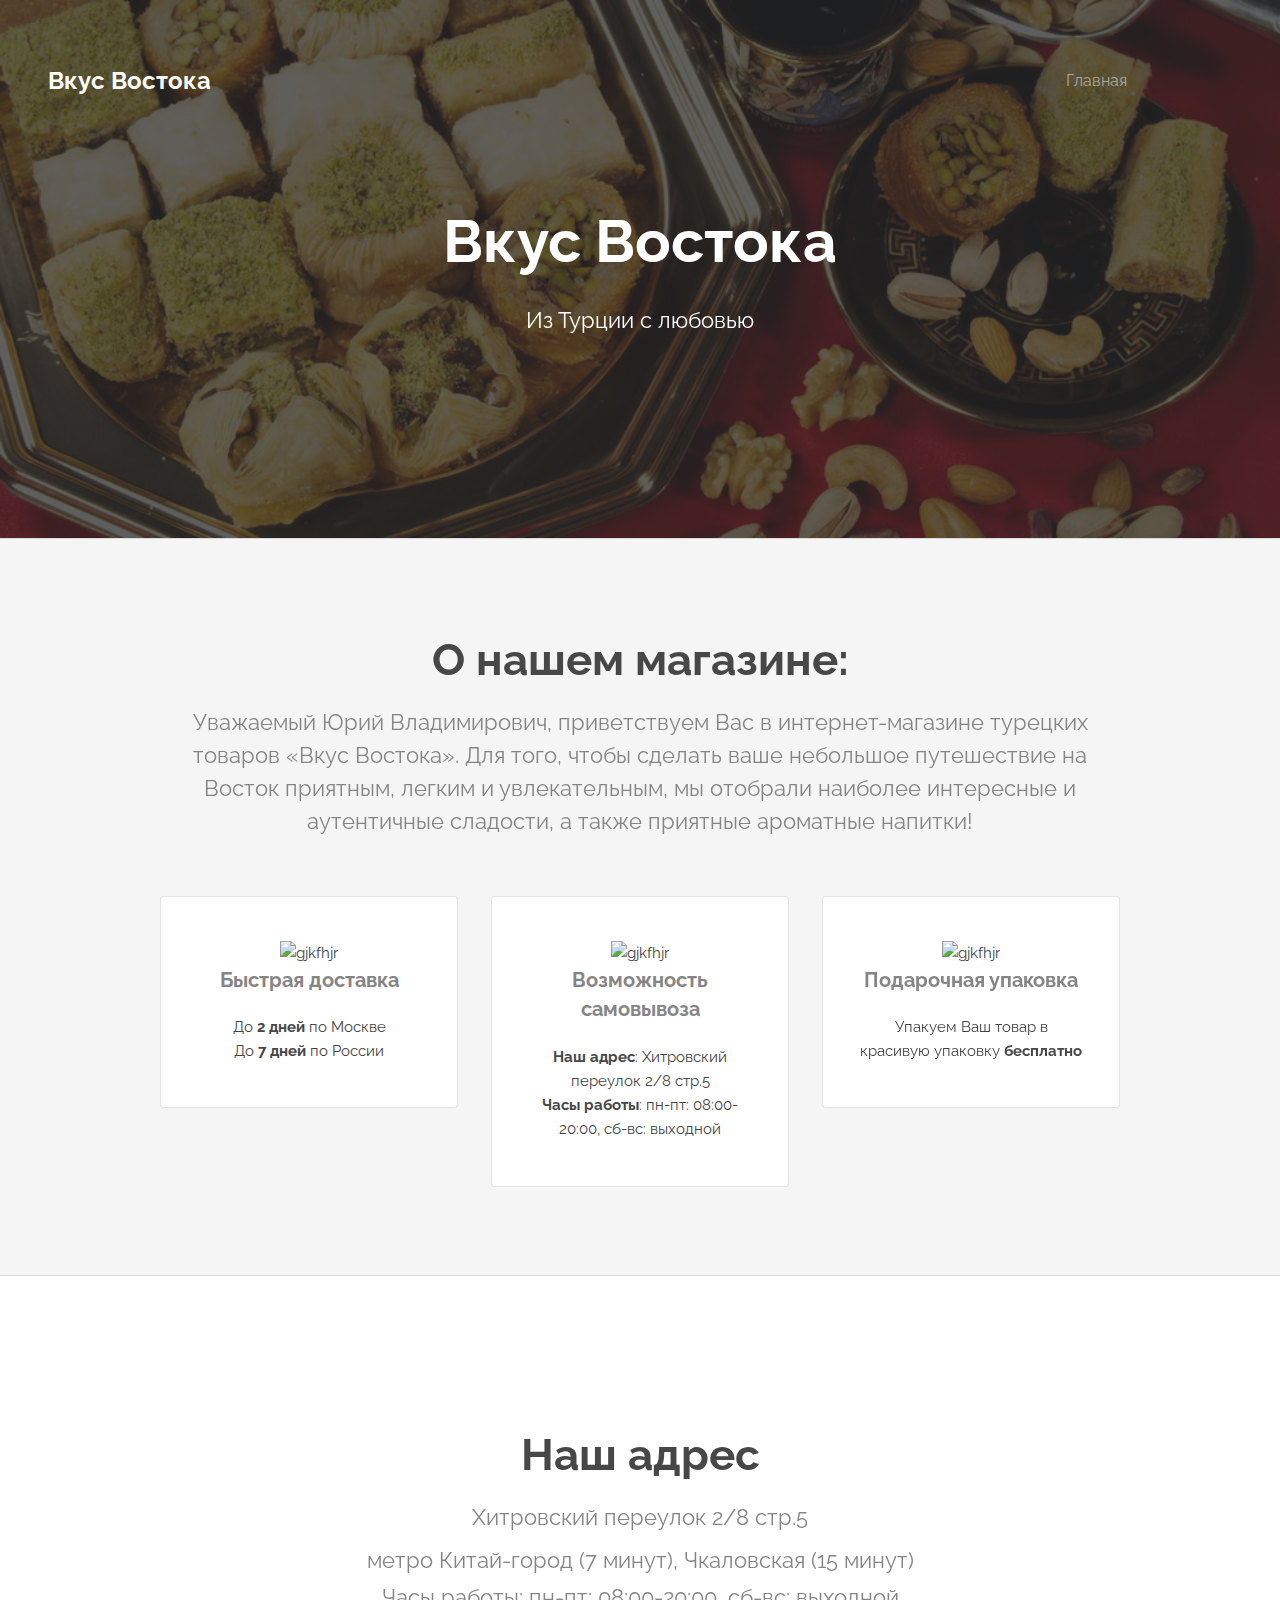
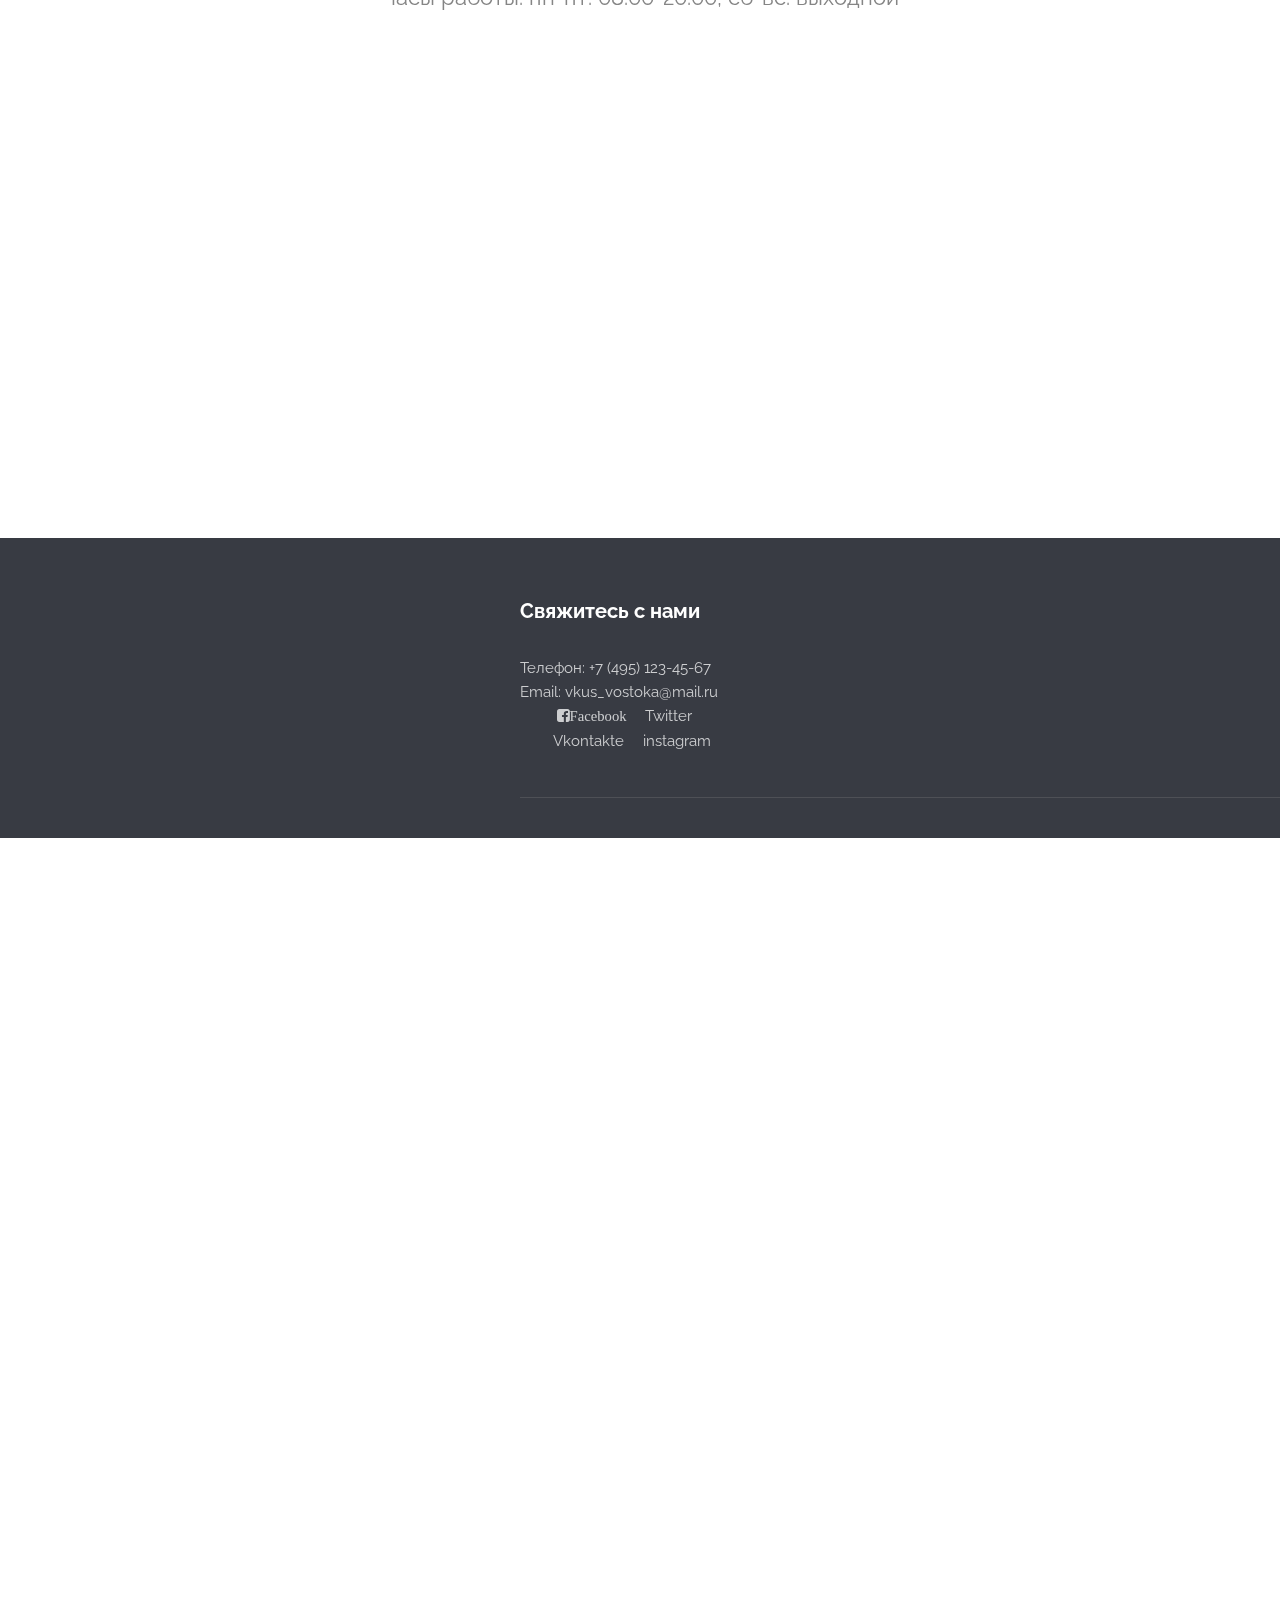
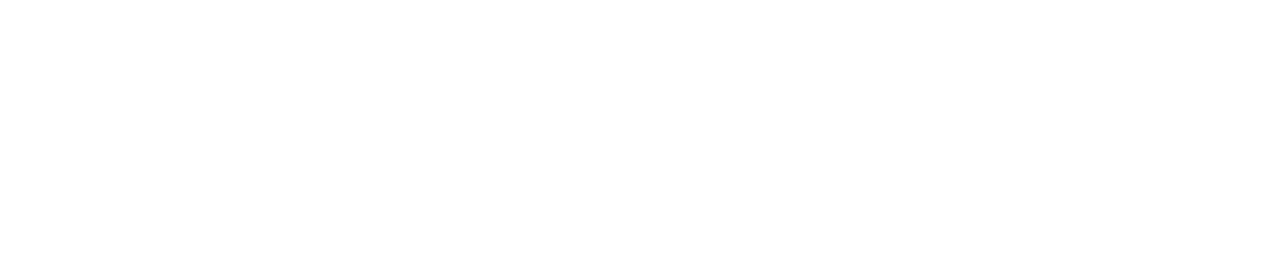
==== index.html @ a2b41cdd "Update index.html" ====
<!DOCTYPE html>
<!--
	Transit by TEMPLATED
	templated.co @templatedco
	Released for free under the Creative Commons Attribution 3.0 license (templated.co/license)
-->
<html lang="ru">
	<head>
		<meta charset="UTF-8">
		<title>Вкус Востока by TEMPLATED</title>
		<meta http-equiv="content-type" content="text/html; charset=utf-8" />
		<meta name="description" content="" />
		<meta name="keywords" content="" />
		<!--[if lte IE 8]><script src="js/html5shiv.js"></script><![endif]-->
		<script src="js/jquery.min.js"></script>
		<script src="js/skel.min.js"></script>
		<script src="js/skel-layers.min.js"></script>
		<script src="js/init.js"></script>
		<noscript>
			<link rel="stylesheet" href="css/skel.css" />
			<link rel="stylesheet" href="css/style.css" />
			<link rel="stylesheet" href="css/style-xlarge.css" />
		</noscript>
	</head>
	<body class="landing">

		<!-- Header -->
			<header id="header">
				<h1><a href="index.html">Вкус Востока</a></h1>
				<nav id="nav">
					<ul>
						<li><a href="index.html">Главная</a></li>
						<li><a id="my-search-12797106"></a></li>
						<li><a id="my-cart-12797106"></a></li>
<div>
<script data-cfasync="false"  src="https://app.ecwid.com/script.js?12797106&data_platform=code&data_date=2017-12-18" charset="utf-8"></script>
<script> xSearch("id=my-search-12797106"); </script>
</div>

<div>
<script data-cfasync="false" src="https://app.ecwid.com/script.js?12797106&data_platform=code&data_date=2017-12-18" charset="utf-8"></script>
<!-- remove layout parameter if you want to position minicart yourself -->
<script> xMinicart("layout=attachToCategories", "id=my-cart-12797106"); </script>
</div>
					</ul>
				</nav>
			</header>

		<!-- Banner -->
			<section id="banner">
				<h2>Вкус Востока</h2>
				<p>Из Турции с любовью</p>

			</section>


		<!-- One -->
			<section id="one" class="wrapper style1 special">
				<div class="container">
					<header class="major">
						<h2>О нашем магазине:</h2>
						<p> Уважаемый Юрий Владимирович, приветствуем Вас в интернет-магазине турецких товаров «Вкус Востока». Для того, чтобы сделать ваше небольшое путешествие на Восток приятным, легким и увлекательным, мы отобрали наиболее интересные и аутентичные сладости, а также приятные ароматные напитки!</p>
					</header>
					<div id="my-categories-12797106"></div>
<div>
<script data-cfasync="false" src="https://app.ecwid.com/script.js?12797106&data_platform=code&data_date=2017-12-18" charset="utf-8"></script>
<script> xCategoriesV2("id=my-categories-12797106"); </script>
</div>
					<div id="my-store-12797106"></div>
<div>
<script data-cfasync="false" type="text/javascript" src="https://app.ecwid.com/script.js?12797106&data_platform=code&data_date=2017-12-18" charset="utf-8"></script><script type="text/javascript"> xProductBrowser("categoriesPerRow=3","views=grid(20,3) list(60) table(60)","categoryView=grid","searchView=list","id=my-store-12797106");</script>
</div>

					<div class="row 150%">
						<div class="4u 12u$(medium)">
							<section class="box">
								<img src="https://vk.com/doc68001596_456050290?hash=07dadf26fb80cdff6b&dl=9abb42e77200e16c4f" alt="gjkfhjr" height="60" width="60">
								<h3>Быстрая доставка</h3>
								<p>До <b>2 дней</b> по Москве</p>
								<p>До <b>7 дней</b> по России</p>
							</section>
						</div>
						<div class="4u 12u$(medium)">
							<section class="box">
								<img src="https://vk.com/doc68001596_456050268?hash=aeab85d95b785fa1be&dl=ebe4260e86ff356a35" alt="gjkfhjr" height="60" width="60">
								<h3>Возможность самовывоза</h3>
								<p><b>Наш адрес</b>: Хитровский переулок 2/8 стр.5</p>
								<p><b>Часы работы</b>: пн-пт: 08:00-20:00, сб-вс: выходной</p>
							</section>
						</div>
						<div class="4u$ 12u$(medium)">
							<section class="box">
							<img src="https://pp.userapi.com/c830708/v830708424/15da0/OUzK2pclZWg.jpg" alt="gjkfhjr" height="60" width="60">
								<h3>Подарочная упаковка</h3>
								<p>Упакуем Ваш товар в красивую упаковку <b>бесплатно</b></p>
							</section>
						</div>
					</div>
				</div>
			</section>
		<!-- Two -->
			<section id="two" class="wrapper style2 special">
			</section>
				<div class="container">
					<header class="major">
						<h2>Наш адрес</h2>
            <p>Хитровский переулок 2/8 стр.5 </p>
						<p>метро Китай-город (7 минут), Чкаловская (15 минут)</p>
           <p>Часы работы: пн-пт: 08:00-20:00, сб-вс: выходной</p>
					
	<iframe src="https://www.google.com/maps/embed?pb=!1m18!1m12!1m3!1d2245.2785865357123!2d37.642492161218655!3d55.75366261832412!2m3!1f0!2f0!3f0!3m2!1i1024!2i768!4f13.1!3m3!1m2!1s0x46b54af46fcfb04b%3A0x64d63dc48e9a683!2z0KXQuNGC0YDQvtCy0YHQutC40Lkg0L_QtdGALiwgMiwg0JzQvtGB0LrQstCwLCAxMDkwMjg!5e0!3m2!1sru!2sru!4v1513864912396" width="600" height="450" frameborder="0" style="border:0" allowfullscreen></iframe>
					
		<!-- Three -->
		<footer>
			<p>           </p>
			<ul class="actions">

			</ul>
		</footer>
	</div>
</section>



		<!-- Footer -->
		<footer id="footer">
			<div class="container">
				<section class="links">
					<div class="row">
						<section class="3u 6u(medium)12u$(small)">
							<h3>Свяжитесь с нами</h3>
							<ul class="unstyled">
							</ul>
								<p> Телефон: +7 (495) 123-45-67</br>
								<p> Email: vkus_vostoka@mail.ru</br>
									<ul class="icons">
																	<li>
									<a href="https://ru-ru.facebook.com/" <i class="fa fa-facebook-square" aria-hidden="true"></i><span class="label">Facebook</span></a>
																	</li>
																	<li>
																		 <a href="https://twitter.com/?lang=ru class="icon="rounded fa-twitter" <span class="label">Twitter</span></a>
																	 </li>
																	 <li>
																		 <a href=" https://vk.com/feed" <i class="icon=" fa fa-vk" aria-hidden="true" ></i><span class="label">Vkontakte</span></a>
								                   </li>
																	 <li>
																	 <a href="https://www.instagram.com/?hl=ru" <i class="icon=" fa fa-instagram" aria-hidden="true"></i><span class="label">instagram</span></a>
                                  </li>
														</ul>
						 </section>
						</div>
			</footer>
	</body>
</html>
---- css/skel.css ----
/* Resets (http://meyerweb.com/eric/tools/css/reset/ | v2.0 | 20110126 | License: none (public domain)) */

	html,body,div,span,applet,object,iframe,h1,h2,h3,h4,h5,h6,p,blockquote,pre,a,abbr,acronym,address,big,cite,code,del,dfn,em,img,ins,kbd,q,s,samp,small,strike,strong,sub,sup,tt,var,b,u,i,center,dl,dt,dd,ol,ul,li,fieldset,form,label,legend,table,caption,tbody,tfoot,thead,tr,th,td,article,aside,canvas,details,embed,figure,figcaption,footer,header,hgroup,menu,nav,output,ruby,section,summary,time,mark,audio,video{margin:0;padding:0;border:0;font-size:100%;font:inherit;vertical-align:baseline;}article,aside,details,figcaption,figure,footer,header,hgroup,menu,nav,section{display:block;}body{line-height:1;}ol,ul{list-style:none;}blockquote,q{quotes:none;}blockquote:before,blockquote:after,q:before,q:after{content:'';content:none;}table{border-collapse:collapse;border-spacing:0;}body{-webkit-text-size-adjust:none}

/* Box Model */

	*, *:before, *:after {
		-moz-box-sizing: border-box;
		-webkit-box-sizing: border-box;
		box-sizing: border-box;
	}

/* Container */

	.container {
		margin-left: auto;
		margin-right: auto;

		/* width: (containers) */
		width: 1200px;
	}

	/* Modifiers */

		/* 125% */
			.container.\31 25\25 {
				width: 100%;

				/* max-width: (containers * 1.25) */
				max-width: 1500px;

				/* min-width: (containers) */
				min-width: 1200px;
			}

		/* 75% */
			.container.\37 5\25 {

				/* width: (containers * 0.75) */
				width: 900px;

			}

		/* 50% */
			.container.\35 0\25 {

				/* width: (containers * 0.50) */
				width: 600px;

			}

		/* 25% */
			.container.\32 5\25 {

				/* width: (containers * 0.25) */
				width: 300px;

			}

/* Grid */

	.row {
		border-bottom: solid 1px transparent;
	}

	.row > * {
		float: left;
	}

	.row:after, .row:before {
		content: '';
		display: block;
		clear: both;
		height: 0;
	}

	.row.uniform > * > :first-child {
		margin-top: 0;
	}

	.row.uniform > * > :last-child {
		margin-bottom: 0;
	}

	/* Gutters */

		/* Normal */

			.row > * {
				/* padding: (gutters.horizontal) 0 0 (gutters.vertical) */
				padding: 0 0 0 2em;
			}

			.row {
				/* margin: -(gutters.horizontal) 0 -1px -(gutters.vertical) */
				margin: 0 0 -1px -2em;
			}

			.row.uniform > * {
				/* padding: (gutters.vertical) 0 0 (gutters.vertical) */
				padding: 2em 0 0 2em;
			}

			.row.uniform {
				/* margin: -(gutters.vertical) 0 -1px -(gutters.vertical) */
				margin: -2em 0 -1px -2em;
			}

		/* 200% */

			.row.\32 00\25 > * {
				/* padding: (gutters.horizontal) 0 0 (gutters.vertical) */
				padding: 0 0 0 4em;
			}

			.row.\32 00\25 {
				/* margin: -(gutters.horizontal) 0 -1px -(gutters.vertical) */
				margin: 0 0 -1px -4em;
			}

			.row.uniform.\32 00\25 > * {
				/* padding: (gutters.vertical) 0 0 (gutters.vertical) */
				padding: 4em 0 0 4em;
			}

			.row.uniform.\32 00\25 {
				/* margin: -(gutters.vertical) 0 -1px -(gutters.vertical) */
				margin: -4em 0 -1px -4em;
			}

		/* 150% */

			.row.\31 50\25 > * {
				/* padding: (gutters.horizontal) 0 0 (gutters.vertical) */
				padding: 0 0 0 1.5em;
			}

			.row.\31 50\25 {
				/* margin: -(gutters.horizontal) 0 -1px -(gutters.vertical) */
				margin: 0 0 -1px -1.5em;
			}

			.row.uniform.\31 50\25 > * {
				/* padding: (gutters.vertical) 0 0 (gutters.vertical) */
				padding: 1.5em 0 0 1.5em;
			}

			.row.uniform.\31 50\25 {
				/* margin: -(gutters.vertical) 0 -1px -(gutters.vertical) */
				margin: -1.5em 0 -1px -1.5em;
			}

		/* 50% */

			.row.\35 0\25 > * {
				/* padding: (gutters.horizontal) 0 0 (gutters.vertical) */
				padding: 0 0 0 1em;
			}

			.row.\35 0\25 {
				/* margin: -(gutters.horizontal) 0 -1px -(gutters.vertical) */
				margin: 0 0 -1px -1em;
			}

			.row.uniform.\35 0\25 > * {
				/* padding: (gutters.vertical) 0 0 (gutters.vertical) */
				padding: 1em 0 0 1em;
			}

			.row.uniform.\35 0\25 {
				/* margin: -(gutters.vertical) 0 -1px -(gutters.vertical) */
				margin: -1em 0 -1px -1em;
			}

		/* 25% */

			.row.\32 5\25 > * {
				/* padding: (gutters.horizontal) 0 0 (gutters.vertical) */
				padding: 0 0 0 0.5em;
			}

			.row.\32 5\25 {
				/* margin: -(gutters.horizontal) 0 -1px -(gutters.vertical) */
				margin: 0 0 -1px -0.5em;
			}

			.row.uniform.\32 5\25 > * {
				/* padding: (gutters.vertical) 0 0 (gutters.vertical) */
				padding: 0.5em 0 0 0.5em;
			}

			.row.uniform.\32 5\25 {
				/* margin: -(gutters.vertical) 0 -1px -(gutters.vertical) */
				margin: -0.5em 0 -1px -0.5em;
			}

		/* 0% */

			.row.\30 \25 > * {
				padding: 0;
			}

			.row.\30 \25 {
				margin: 0 0 -1px 0;
			}

	/* Cells */

		.\31 2u, .\31 2u\24 { width: 100%; clear: none; margin-left: 0; }
		.\31 1u, .\31 1u\24 { width: 91.6666666667%; clear: none; margin-left: 0; }
		.\31 0u, .\31 0u\24 { width: 83.3333333333%; clear: none; margin-left: 0; }
		.\39 u, .\39 u\24 { width: 75%; clear: none; margin-left: 0; }
		.\38 u, .\38 u\24 { width: 66.6666666667%; clear: none; margin-left: 0; }
		.\37 u, .\37 u\24 { width: 58.3333333333%; clear: none; margin-left: 0; }
		.\36 u, .\36 u\24 { width: 50%; clear: none; margin-left: 0; }
		.\35 u, .\35 u\24 { width: 41.6666666667%; clear: none; margin-left: 0; }
		.\34 u, .\34 u\24 { width: 33.3333333333%; clear: none; margin-left: 0; }
		.\33 u, .\33 u\24 { width: 25%; clear: none; margin-left: 0; }
		.\32 u, .\32 u\24 { width: 16.6666666667%; clear: none; margin-left: 0; }
		.\31 u, .\31 u\24 { width: 8.3333333333%; clear: none; margin-left: 0; }

		.\31 2u\24 + *,
		.\31 1u\24 + *,
		.\31 0u\24 + *,
		.\39 u\24 + *,
		.\38 u\24 + *,
		.\37 u\24 + *,
		.\36 u\24 + *,
		.\35 u\24 + *,
		.\34 u\24 + *,
		.\33 u\24 + *,
		.\32 u\24 + *,
		.\31 u\24 + * {
			clear: left;
		}

		.\-11u { margin-left: 91.6666666667% }
		.\-10u { margin-left: 83.3333333333% }
		.\-9u { margin-left: 75% }
		.\-8u { margin-left: 66.6666666667% }
		.\-7u { margin-left: 58.3333333333% }
		.\-6u { margin-left: 50% }
		.\-5u { margin-left: 41.6666666667% }
		.\-4u { margin-left: 33.3333333333% }
		.\-3u { margin-left: 25% }
		.\-2u { margin-left: 16.6666666667% }
		.\-1u { margin-left: 8.3333333333% }
---- css/style.css ----
@charset "UTF-8";
@import url(font-awesome.min.css);
@import url(http://fonts.googleapis.com/css?family=Raleway:700,400);

/*
	Transit by TEMPLATED
	templated.co @templatedco
	Released for free under the Creative Commons Attribution 3.0 license (templated.co/license)
*/

/* Basic */

	body {
		background: #fff;
	}

		body.is-loading *, body.is-loading *:before, body.is-loading *:after {
			-moz-animation: none !important;
			-webkit-animation: none !important;
			-o-animation: none !important;
			-ms-animation: none !important;
			animation: none !important;
			-moz-transition: none !important;
			-webkit-transition: none !important;
			-o-transition: none !important;
			-ms-transition: none !important;
			transition: none !important;
		}

	body, input, select, textarea {
		color: #444;
		font-family: "Raleway", Helvetica, sans-serif;
		font-size: 13pt;
		font-weight: 400;
		line-height: 1.65em;
	}

	a {
		color: #383b43;
		text-decoration: none;
	}

		a:active, a:hover {
			text-decoration: underline;
		}

	strong, b {
		color: #474747;
		font-weight: 700;
	}

	em, i {
		font-style: italic;
	}

	p {
		margin: 0 0 0,9em 0;
	}

	h1, h2, h3, h4, h5, h6 {
		color: #474747;
		font-weight: 700;
		line-height: 1em;
		margin: 0 0 1em 0;
	}

		h1 a, h2 a, h3 a, h4 a, h5 a, h6 a {
			color: inherit;
			text-decoration: none;
		}

	h2 {
		font-size: 1.75em;
		line-height: 1.5em;
	}

	h3 {
		font-size: 1.35em;
		line-height: 1.5em;
	}

	h4 {
		font-size: 1.1em;
		line-height: 1.5em;
	}

	h5 {
		font-size: 0.9em;
		line-height: 1.5em;
	}

	h6 {
		font-size: 0.7em;
		line-height: 1.5em;
	}

	sub {
		font-size: 0.8em;
		position: relative;
		top: 0.5em;
	}

	sup {
		font-size: 0.8em;
		position: relative;
		top: -0.5em;
	}

	hr {
		border: 0;
		border-bottom: solid 1px rgba(144, 144, 144, 0.25);
		margin: 2em 0;
	}

		hr.major {
			margin: 3em 0;
		}

	blockquote {
		border-left: solid 4px rgba(144, 144, 144, 0.25);
		font-style: italic;
		margin: 0 0 2em 0;
		padding: 0.5em 0 0.5em 2em;
	}

	code {
		background: rgba(144, 144, 144, 0.075);
		border-radius: 4px;
		border: solid 1px rgba(144, 144, 144, 0.25);
		font-family: "Courier New", monospace;
		font-size: 0.9em;
		margin: 0 0.25em;
		padding: 0.25em 0.65em;
	}

	pre {
		-webkit-overflow-scrolling: touch;
		font-family: "Courier New", monospace;
		font-size: 0.9em;
		margin: 0 0 2em 0;
	}

		pre code {
			display: block;
			line-height: 1.75em;
			padding: 1em 1.5em;
			overflow-x: auto;
		}

	.align-left {
		text-align: left;
	}

	.align-center {
		text-align: center;
	}

	.align-right {
		text-align: right;
	}

/* Section/Article */

	section.special, article.special {
		text-align: center;
	}

	header p {
		color: #858585;
		position: relative;
		margin: 0 0 0.6em 0;
	}

	header h2 + p {
		font-size: 1.25em;
		margin-top: -1em;
		line-height: 1.5em;
	}

	header h3 + p {
		font-size: 1.1em;
		margin-top: -0.8em;
		line-height: 1.5em;
	}

	header h4 + p,
	header h5 + p,
	header h6 + p {
		font-size: 0.9em;
		margin-top: -0.6em;
		line-height: 1.5em;
	}

	header.major {
		text-align: center;
		margin-bottom: 4em;
	}

		header.major h2 {
			font-size: 3em;
			margin-bottom: 0.8em;
		}

		header.major p {
			font-size: 1.5em;
		}

/* Form */

	form {
		margin: 0 0 2em 0;
	}

	label {
		color: #474747;
		display: block;
		font-size: 0.9em;
		font-weight: 700;
		margin: 0 0 1em 0;
	}

	input[type="text"],
	input[type="password"],
	input[type="email"],
	select,
	textarea {
		-moz-appearance: none;
		-webkit-appearance: none;
		-o-appearance: none;
		-ms-appearance: none;
		appearance: none;
		background: rgba(144, 144, 144, 0.075);
		border-radius: 4px;
		border: none;
		color: inherit;
		display: block;
		outline: 0;
		padding: 0 1em;
		text-decoration: none;
		width: 100%;
	}

		input[type="text"]:invalid,
		input[type="password"]:invalid,
		input[type="email"]:invalid,
		select:invalid,
		textarea:invalid {
			box-shadow: none;
		}

		input[type="text"]:focus,
		input[type="password"]:focus,
		input[type="email"]:focus,
		select:focus,
		textarea:focus {
			border-color: #383b43;
			box-shadow: 0 0 0 1px #383b43;
		}

	.select-wrapper {
		text-decoration: none;
		display: block;
		position: relative;
	}

		.select-wrapper:before {
			content: "";
			-moz-osx-font-smoothing: grayscale;
			-webkit-font-smoothing: antialiased;
			font-family: FontAwesome;
			font-style: normal;
			font-weight: normal;
			text-transform: none !important;
		}

		.select-wrapper:before {
			color: rgba(144, 144, 144, 0.25);
			display: block;
			height: 2.75em;
			line-height: 2.75em;
			pointer-events: none;
			position: absolute;
			right: 0;
			text-align: center;
			top: 0;
			width: 2.75em;
		}

		.select-wrapper select::-ms-expand {
			display: none;
		}

	input[type="text"],
	input[type="password"],
	input[type="email"],
	select {
		height: 2.75em;
	}

	textarea {
		padding: 0.75em 1em;
	}

	input[type="checkbox"],
	input[type="radio"] {
		-moz-appearance: none;
		-webkit-appearance: none;
		-o-appearance: none;
		-ms-appearance: none;
		appearance: none;
		display: block;
		float: left;
		margin-right: -2em;
		opacity: 0;
		width: 1em;
		z-index: -1;
	}

		input[type="checkbox"] + label,
		input[type="radio"] + label {
			text-decoration: none;
			color: #444;
			cursor: pointer;
			display: inline-block;
			font-size: 1em;
			font-weight: 400;
			padding-left: 2.4em;
			padding-right: 0.75em;
			position: relative;
		}

			input[type="checkbox"] + label:before,
			input[type="radio"] + label:before {
				-moz-osx-font-smoothing: grayscale;
				-webkit-font-smoothing: antialiased;
				font-family: FontAwesome;
				font-style: normal;
				font-weight: normal;
				text-transform: none !important;
			}

			input[type="checkbox"] + label:before,
			input[type="radio"] + label:before {
				background: rgba(144, 144, 144, 0.075);
				border-radius: 4px;
				border: solid 1px rgba(144, 144, 144, 0.25);
				content: '';
				display: inline-block;
				height: 1.65em;
				left: 0;
				line-height: 1.58125em;
				position: absolute;
				text-align: center;
				top: 0;
				width: 1.65em;
			}

		input[type="checkbox"]:checked + label:before,
		input[type="radio"]:checked + label:before {
			background: #3cadd4;
			border-color: #3cadd4;
			color: #ffffff;
			content: '\f00c';
		}

		input[type="checkbox"]:focus + label:before,
		input[type="radio"]:focus + label:before {
			border-color: #383b43;
			box-shadow: 0 0 0 1px #383b43;
		}

	input[type="checkbox"] + label:before {
		border-radius: 4px;
	}

	input[type="radio"] + label:before {
		border-radius: 100%;
	}

	::-webkit-input-placeholder {
		color: #858585 !important;
		opacity: 1.0;
	}

	:-moz-placeholder {
		color: #858585 !important;
		opacity: 1.0;
	}

	::-moz-placeholder {
		color: #858585 !important;
		opacity: 1.0;
	}

	:-ms-input-placeholder {
		color: #858585 !important;
		opacity: 1.0;
	}

	.formerize-placeholder {
		color: #858585 !important;
		opacity: 1.0;
	}

/* Box */

	.box {
		border-radius: 4px;
		border: solid 1px rgba(144, 144, 144, 0.25);
		margin-bottom: 2em;
		padding: 1.5em;
	}

		.box > :last-child,
		.box > :last-child > :last-child,
		.box > :last-child > :last-child > :last-child {
			margin-bottom: 0;
		}

		.box.alt {
			border: 0;
			border-radius: 0;
			padding: 0;
		}

/* Icon */

	.icon {
		text-decoration: none;
		border-bottom: none;
		position: relative;
	}

		.icon:before {
			-moz-osx-font-smoothing: grayscale;
			-webkit-font-smoothing: antialiased;
			font-family: FontAwesome;
			font-style: normal;
			font-weight: normal;
			text-transform: none !important;
		}

		.icon:active, .icon:hover {
			text-decoration: none;
		}

		.icon > .label {
			display: none;
		}

			.icon.rounded.big
			.center{                   /*Звёздочка*/
    margin: 0 0 10px 330px;  /*Внешние отступы*/
}
.left{                      /*Чёртик слева*/
    float: left;             /*Обтекание справа*/
    margin: 10px 10px 10px 10px;
}
.right{                      /*Чёртик справа*/
    float: right;             /*Обтекание слева*/
    margin: 10px 10px 10px 10px;
}

/* Image */

	.image {
		border-radius: 4px;
		border: 0;
		display: inline-block;
		position: relative;
	}

		.image img {
			border-radius: 4px;
			display: block;
		}

		.image.left {
			float: left;
			padding: 0 1.5em 1em 0;
			top: 0.25em;
		}

		.image.right {
			float: right;
			padding: 0 0 1em 1.5em;
			top: 0.25em;
		}

		.image.left, .image.right {
			max-width: 40%;
		}

			.image.left img, .image.right img {
				width: 100%;
			}

		.image.fit {
			display: block;
			margin: 0 0 2em 0;
			width: 100%;
		}

			.image.fit img {
				width: 100%;
			}

/* List */

	ol {
		list-style: decimal;
		margin: 0 0 2em 0;
		padding-left: 1.25em;
	}

		ol li {
			padding-left: 0.25em;
		}

	ul {
		list-style: disc;
		margin: 0 0 2em 0;
		padding-left: 1em;
	}

		ul li {
			padding-left: 0.5em;
		}

		ul.alt {
			list-style: none;
			padding-left: 0;
		}

			ul.alt li {
				border-top: solid 1px rgba(144, 144, 144, 0.25);
				padding: 0.5em 0;
			}

				ul.alt li:first-child {
					border-top: 0;
					padding-top: 0;
				}

		ul.unstyled {
			list-style: none;
			padding-left: 0;
		}

			ul.unstyled li {
				padding: 0.4em 0;
			}

		ul.icons {
			cursor: default;
			list-style: none;
			padding-left: 0;
		}

			ul.icons li {
				display: inline-block;
				padding: 0 1em 0 0;
			}

				ul.icons li:last-child {
					padding-right: 0;
				}

				ul.icons li .icon:before {
					font-size: 2em;
				}

		ul.actions {
			cursor: default;
			list-style: none;
			padding-left: 0;
		}

			ul.actions li {
				display: inline-block;
				padding: 0 1em 0 0;
				vertical-align: middle;
			}

				ul.actions li:last-child {
					padding-right: 0;
				}

			ul.actions.small li {
				padding: 0 0.5em 0 0;
			}

			ul.actions.vertical li {
				display: block;
				padding: 1em 0 0 0;
			}

				ul.actions.vertical li:first-child {
					padding-top: 0;
				}

				ul.actions.vertical li > * {
					margin-bottom: 0;
				}

			ul.actions.vertical.small li {
				padding: 0.5em 0 0 0;
			}

				ul.actions.vertical.small li:first-child {
					padding-top: 0;
				}

			ul.actions.fit {
				display: table;
				margin-left: -1em;
				padding: 0;
				table-layout: fixed;
				width: calc(100% + 1em);
			}

				ul.actions.fit li {
					display: table-cell;
					padding: 0 0 0 1em;
				}

					ul.actions.fit li > * {
						margin-bottom: 0;
					}

				ul.actions.fit.small {
					margin-left: -0.5em;
					width: calc(100% + 0.5em);
				}

					ul.actions.fit.small li {
						padding: 0 0 0 0.5em;
					}

	dl {
		margin: 0 0 2em 0;
	}

/* Table */

	.table-wrapper {
		-webkit-overflow-scrolling: touch;
		overflow-x: auto;
	}

	table {
		margin: 0 0 2em 0;
		width: 100%;
	}

		table tbody tr {
			border: solid 1px rgba(144, 144, 144, 0.25);
			border-left: 0;
			border-right: 0;
		}

			table tbody tr:nth-child(2n + 1) {
				background-color: rgba(144, 144, 144, 0.075);
			}

		table td {
			padding: 0.75em 0.75em;
		}

		table th {
			color: #474747;
			font-size: 0.9em;
			font-weight: 700;
			padding: 0 0.75em 0.75em 0.75em;
			text-align: left;
		}

		table thead {
			border-bottom: solid 2px rgba(144, 144, 144, 0.25);
		}

		table tfoot {
			border-top: solid 2px rgba(144, 144, 144, 0.25);
		}

		table.alt {
			border-collapse: separate;
		}

			table.alt tbody tr td {
				border: solid 1px rgba(144, 144, 144, 0.25);
				border-left-width: 0;
				border-top-width: 0;
			}

				table.alt tbody tr td:first-child {
					border-left-width: 1px;
				}

			table.alt tbody tr:first-child td {
				border-top-width: 1px;
			}

			table.alt thead {
				border-bottom: 0;
			}

			table.alt tfoot {
				border-top: 0;
			}

/* Button */

	input[type="submit"],
	input[type="reset"],
	input[type="button"],
	.button {
		-moz-appearance: none;
		-webkit-appearance: none;
		-o-appearance: none;
		-ms-appearance: none;
		appearance: none;
		-moz-transition: background-color 0.2s ease-in-out, color 0.2s ease-in-out;
		-webkit-transition: background-color 0.2s ease-in-out, color 0.2s ease-in-out;
		-o-transition: background-color 0.2s ease-in-out, color 0.2s ease-in-out;
		-ms-transition: background-color 0.2s ease-in-out, color 0.2s ease-in-out;
		transition: background-color 0.2s ease-in-out, color 0.2s ease-in-out;
		background-color: #3cadd4;
		border-radius: 30px;
		border: 0;
		color: #ffffff !important;
		cursor: pointer;
		display: inline-block;
		font-weight: 400;
		height: 2.85em;
		line-height: 2.95em;
		padding: 0 2em;
		text-align: center;
		text-decoration: none;
		white-space: nowrap;
	}

		input[type="submit"]:hover,
		input[type="reset"]:hover,
		input[type="button"]:hover,
		.button:hover {
			background-color: #51b6d9;
			text-decoration: none;
		}

		input[type="submit"]:active,
		input[type="reset"]:active,
		input[type="button"]:active,
		.button:active {
			background-color: #2da2ca;
			text-decoration: none;
		}

		input[type="submit"].icon,
		input[type="reset"].icon,
		input[type="button"].icon,
		.button.icon {
			padding-left: 1.35em;
		}

			input[type="submit"].icon:before,
			input[type="reset"].icon:before,
			input[type="button"].icon:before,
			.button.icon:before {
				margin-right: 0.5em;
			}

		input[type="submit"].fit,
		input[type="reset"].fit,
		input[type="button"].fit,
		.button.fit {
			display: block;
			margin: 0 0 1em 0;
			width: 100%;
		}

		input[type="submit"].small,
		input[type="reset"].small,
		input[type="button"].small,
		.button.small {
			font-size: 0.8em;
		}

		input[type="submit"].big,
		input[type="reset"].big,
		input[type="button"].big,
		.button.big {
			font-size: 1.35em;
		}

		input[type="submit"].alt,
		input[type="reset"].alt,
		input[type="button"].alt,
		.button.alt {
			background-color: transparent;
			box-shadow: inset 0 0 0 2px rgba(144, 144, 144, 0.25);
			color: #474747 !important;
		}

			input[type="submit"].alt:hover,
			input[type="reset"].alt:hover,
			input[type="button"].alt:hover,
			.button.alt:hover {
				background-color: rgba(144, 144, 144, 0.075);
			}

			input[type="submit"].alt:active,
			input[type="reset"].alt:active,
			input[type="button"].alt:active,
			.button.alt:active {
				background-color: rgba(144, 144, 144, 0.2);
			}

			input[type="submit"].alt.icon:before,
			input[type="reset"].alt.icon:before,
			input[type="button"].alt.icon:before,
			.button.alt.icon:before {
				color: #858585;
			}

		input[type="submit"].special,
		input[type="reset"].special,
		input[type="button"].special,
		.button.special {
			background-color: #383b43;
			color: #ffffff !important;
		}

			input[type="submit"].special:hover,
			input[type="reset"].special:hover,
			input[type="button"].special:hover,
			.button.special:hover {
				background-color: #444751;
			}

			input[type="submit"].special:active,
			input[type="reset"].special:active,
			input[type="button"].special:active,
			.button.special:active {
				background-color: #2c2f35;
			}

		input[type="submit"].disabled, input[type="submit"]:disabled,
		input[type="reset"].disabled,
		input[type="reset"]:disabled,
		input[type="button"].disabled,
		input[type="button"]:disabled,
		.button.disabled,
		.button:disabled {
			background-color: #444 !important;
			box-shadow: inset 0 -0.15em 0 0 rgba(0, 0, 0, 0.15);
			color: #fff !important;
			cursor: default;
			opacity: 0.25;
		}

/* Header */

	body.landing #header {
		background-color: transparent;
		left: 0;
		position: absolute;
		top: 0;
	}

		body.landing #header nav a {
			color: rgba(255, 255, 255, 0.5);
		}

	#header {
		background-color: #383b43;
		color: #ffffff;
		cursor: default;
		font-size: 1.1em;
		height: 6em;
		line-height: 10em;
		width: 100%;
		z-index: 10000;
	}

		#header h1 {
			color: #ffffff;
			height: inherit;
			left: 3em;
			line-height: inherit;
			margin: 0;
			padding: 0;
			position: absolute;
		}

			#header h1 a {
				font-size: 1.5em;
			}

		#header nav {
			height: inherit;
			line-height: inherit;
			position: absolute;
			right: 3em;
			vertical-align: middle;
		}

			#header nav > ul {
				list-style: none;
				margin: 0;
				padding-left: 0;
			}

				#header nav > ul > li {
					border-radius: 4px;
					display: inline-block;
					margin-left: 3em;
					padding-left: 0;
				}

					#header nav > ul > li a {
						-moz-transition: color 0.2s ease-in-out;
						-webkit-transition: color 0.2s ease-in-out;
						-o-transition: color 0.2s ease-in-out;
						-ms-transition: color 0.2s ease-in-out;
						transition: color 0.2s ease-in-out;
						color: #cdced0;
						display: inline-block;
						text-decoration: none;
					}

						#header nav > ul > li a:active, #header nav > ul > li a:hover {
							color: #ffffff;
						}

					#header nav > ul > li:first-child {
						margin-left: 0;
					}

					#header nav > ul > li .button {
						background-color: #fff;
						color: #444 !important;
						height: 2.25em;
						line-height: 2.25em;
						margin-bottom: 0;
						padding: 0 1em;
						position: relative;
						top: -0.075em;
						vertical-align: middle;
					}

		#header .container {
			position: relative;
		}

			#header .container h1 {
				left: 0;
			}

			#header .container nav {
				right: 0;
			}

/* Banner */

	#banner {
		background-image: url(../images/dark_tint.png), url(../images/bg.jpg);
		background-position: center center;
		background-size: cover;
		color: #ffffff;
		padding: 14em 0em 14em;
		text-align: center;
	}

		#banner :last-child {
			margin-bottom: 0;
		}

		#banner h2 {
			color: #ffffff;
			font-size: 4em;
			line-height: 1.25em;
			margin: 0 0 0.5em 0;
			padding: 0;
		}

		#banner p {
			font-size: 1.5em;
			margin-bottom: 1.75em;
		}

/* Wrapper */

	.wrapper {
		padding: 6em 0em 4em;
		/* Style 1 Wrapper */
		/* Style 2 Wrapper */
		/* Style 3 Wrapper */
	}

		.wrapper.style1 {
			background-color: #F5F5F5;
			border-bottom: 1px solid rgba(144, 144, 144, 0.25);
			border-top: 1px solid rgba(144, 144, 144, 0.25);
		}

			.wrapper.style1 .box {
				background-color: #fff;
				padding: 3em 2.5em;
			}

				.wrapper.style1 .box h2, .wrapper.style1 .box h3, .wrapper.style1 .box h4, .wrapper.style1 .box h5, .wrapper.style1 .box h6 {
					color: #858585;
				}

		.wrapper.style2 .profiles {
			border-bottom: 1px solid rgba(144, 144, 144, 0.25);
			border-top: 1px solid rgba(144, 144, 144, 0.25);
			margin-bottom: 4em;
			padding-top: 4em;
		}

		.wrapper.style2 .profile {
			margin-bottom: 2em;
			text-align: left;
			padding: 0px 0 0 11em;
		  width: 50%;
		}

			.wrapper.style2 .profile img {
				border-radius: 50%;
				float: left;
				margin-bottom: 5em;
				margin-right: 2em;
			}

			.wrapper.style2 .profile h4 {
				margin-bottom: 0;
				margin-top: 7em;
			}

		.wrapper.style2 footer {
			margin-left: auto;
			margin-right: auto;
			width: 100%;
		}

			.wrapper.style2 footer p {
				margin-bottom: 3em;
			}

		.wrapper.style3
		#banner
		background-image: url(../images/pic02.jpg);
		background-position: center center;
		background-size: cover;
		color: #ffffff;
		padding: 14em 0em 14em;
		text-align: center;

		}

			.wrapper.style3 h2, .wrapper.style3 h3, .wrapper.style3 p {
				color: #ffffff;
			}

			.wrapper.style3 input[type="text"],
			.wrapper.style3 input[type="password"],
			.wrapper.style3 input[type="email"],
			.wrapper.style3 select,
			.wrapper.style3 textarea {
				background-color: #fff;
				color: #444;
			}

/* Footer */

	#footer {
		background: #383b43;
		padding: 4em 1em 6em;
		width: 2000px;
	 height: 300px;
	 margin-bottom: 70em
	}

		#footer h2, #footer h3, #footer h4 {
			color: #ffffff;
		}

		#footer p, #footer a, #footer li {
			color: #cdced0;
		}

		#footer .links {
			border-bottom: 1px solid rgba(144, 144, 144, 0.25);
			margin-bottom: 4em;
			padding-bottom: 1em;
		}

		#footer .copyright {
			margin-top: 0.65em;
			padding: 0;
		}

			#footer .copyright li {
				color: #858585;
				display: inline-block;
				list-style: none;
				margin-left: 0.5em;
				padding-left: 0.5em;
			}

				#footer .copyright li:first-child {
					margin-left: 0;
					padding-left: 0;
				}

			#footer .copyright a {
				color: #858585;
			}

		#footer .icons {
			text-align: center;
		}

		#footer a.icon {
			color: #ffffff;
			font-size: 0.65em;
			height: 4em;
			line-height: 4em;
			width: 4em;
			cursor: pointer;
		}

/* Grid Demo */

	.grid-demo {
		display: block;
		margin: 0 0 2em 0;
	}

		.grid-demo span {
			background: #8d93a0;
			border-radius: 4px;
			color: rgba(0, 0, 0, 0.25);
			display: block;
			font-weight: 700;
			height: 2.75em;
			line-height: 2.75em;
			text-align: center;
		}

		.grid-demo .row.flush > div span {
			border-radius: 0;
		}

		.grid-demo .row.flush > div:first-child span {
			border-radius: 4px 0 0 4px;
		}

		.grid-demo .row.flush > div:last-child span {
			border-radius: 0 4px 4px 0;
		}
---- css/style-xlarge.css ----
/*
	Transit by TEMPLATED
	templated.co @templatedco
	Released for free under the Creative Commons Attribution 3.0 license (templated.co/license)
*/

/* Basic */

	body, input, select, textarea {
		font-size: 11pt;
	}
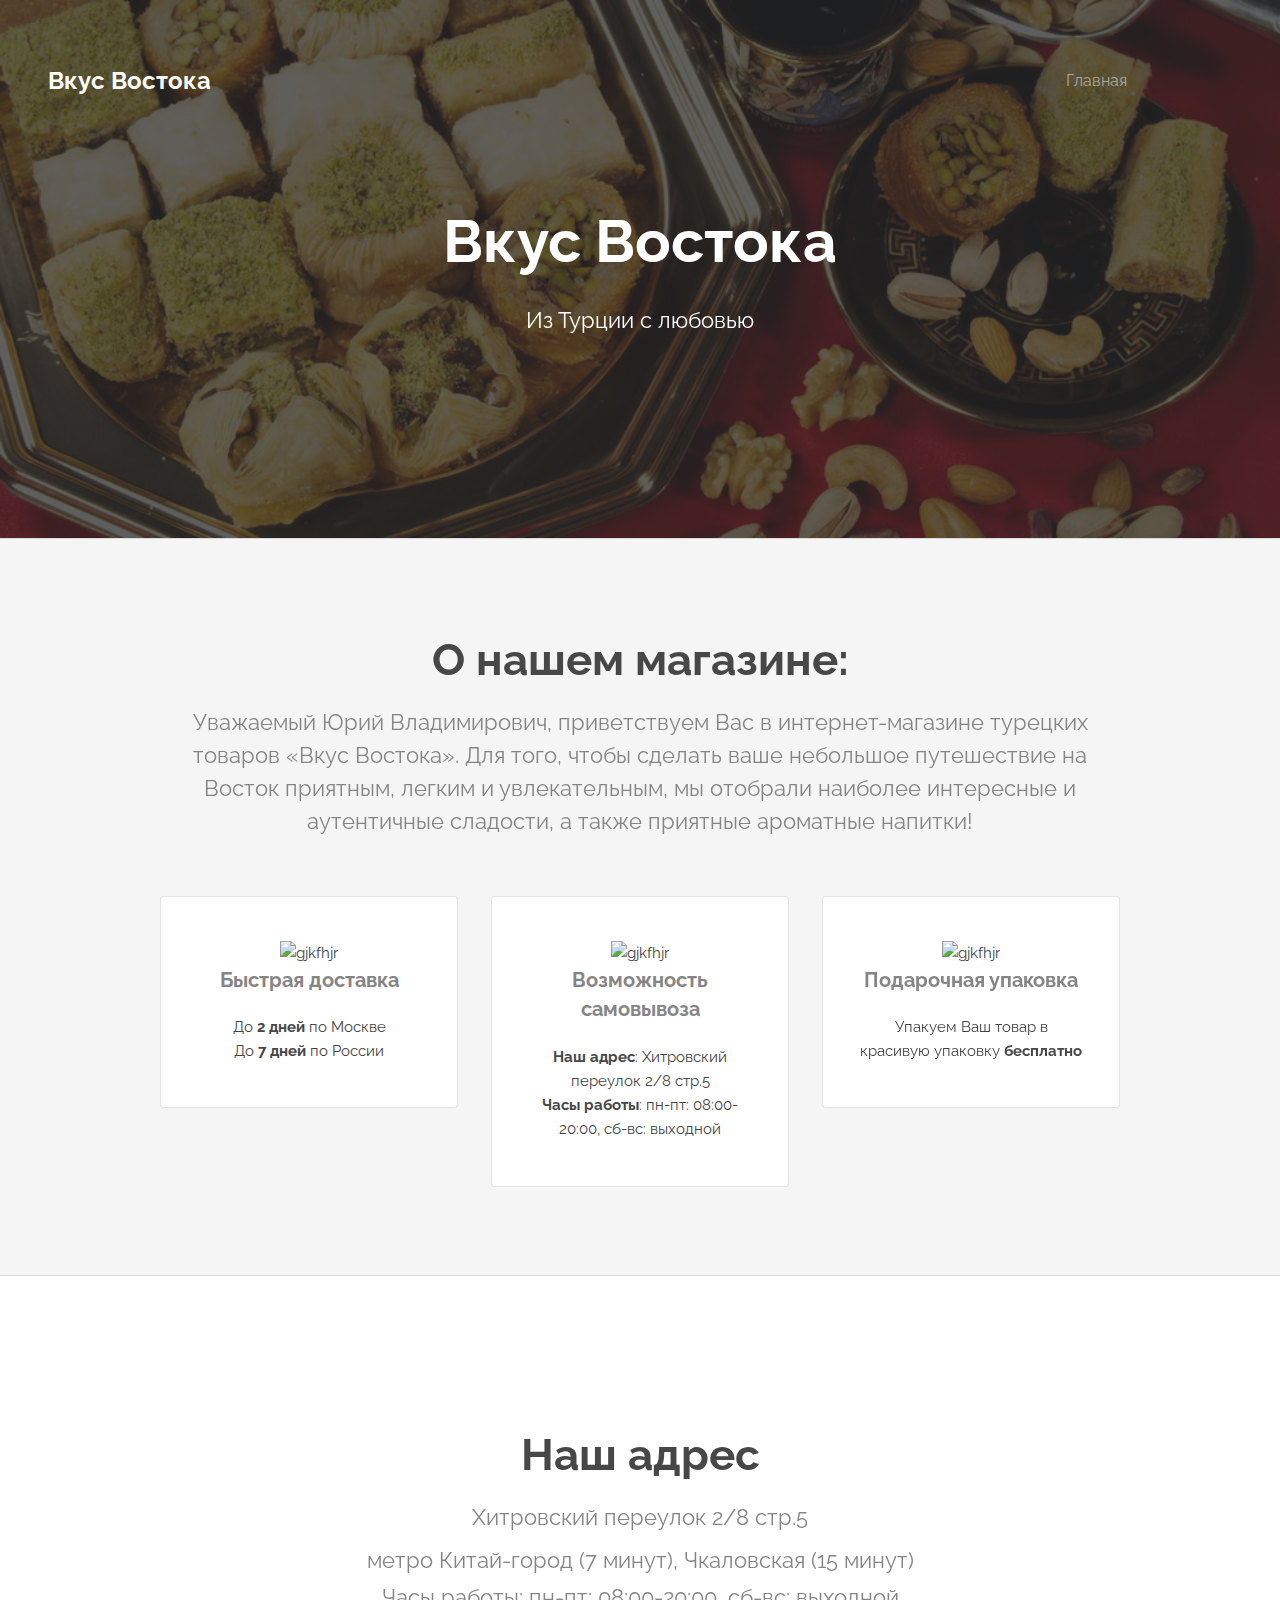
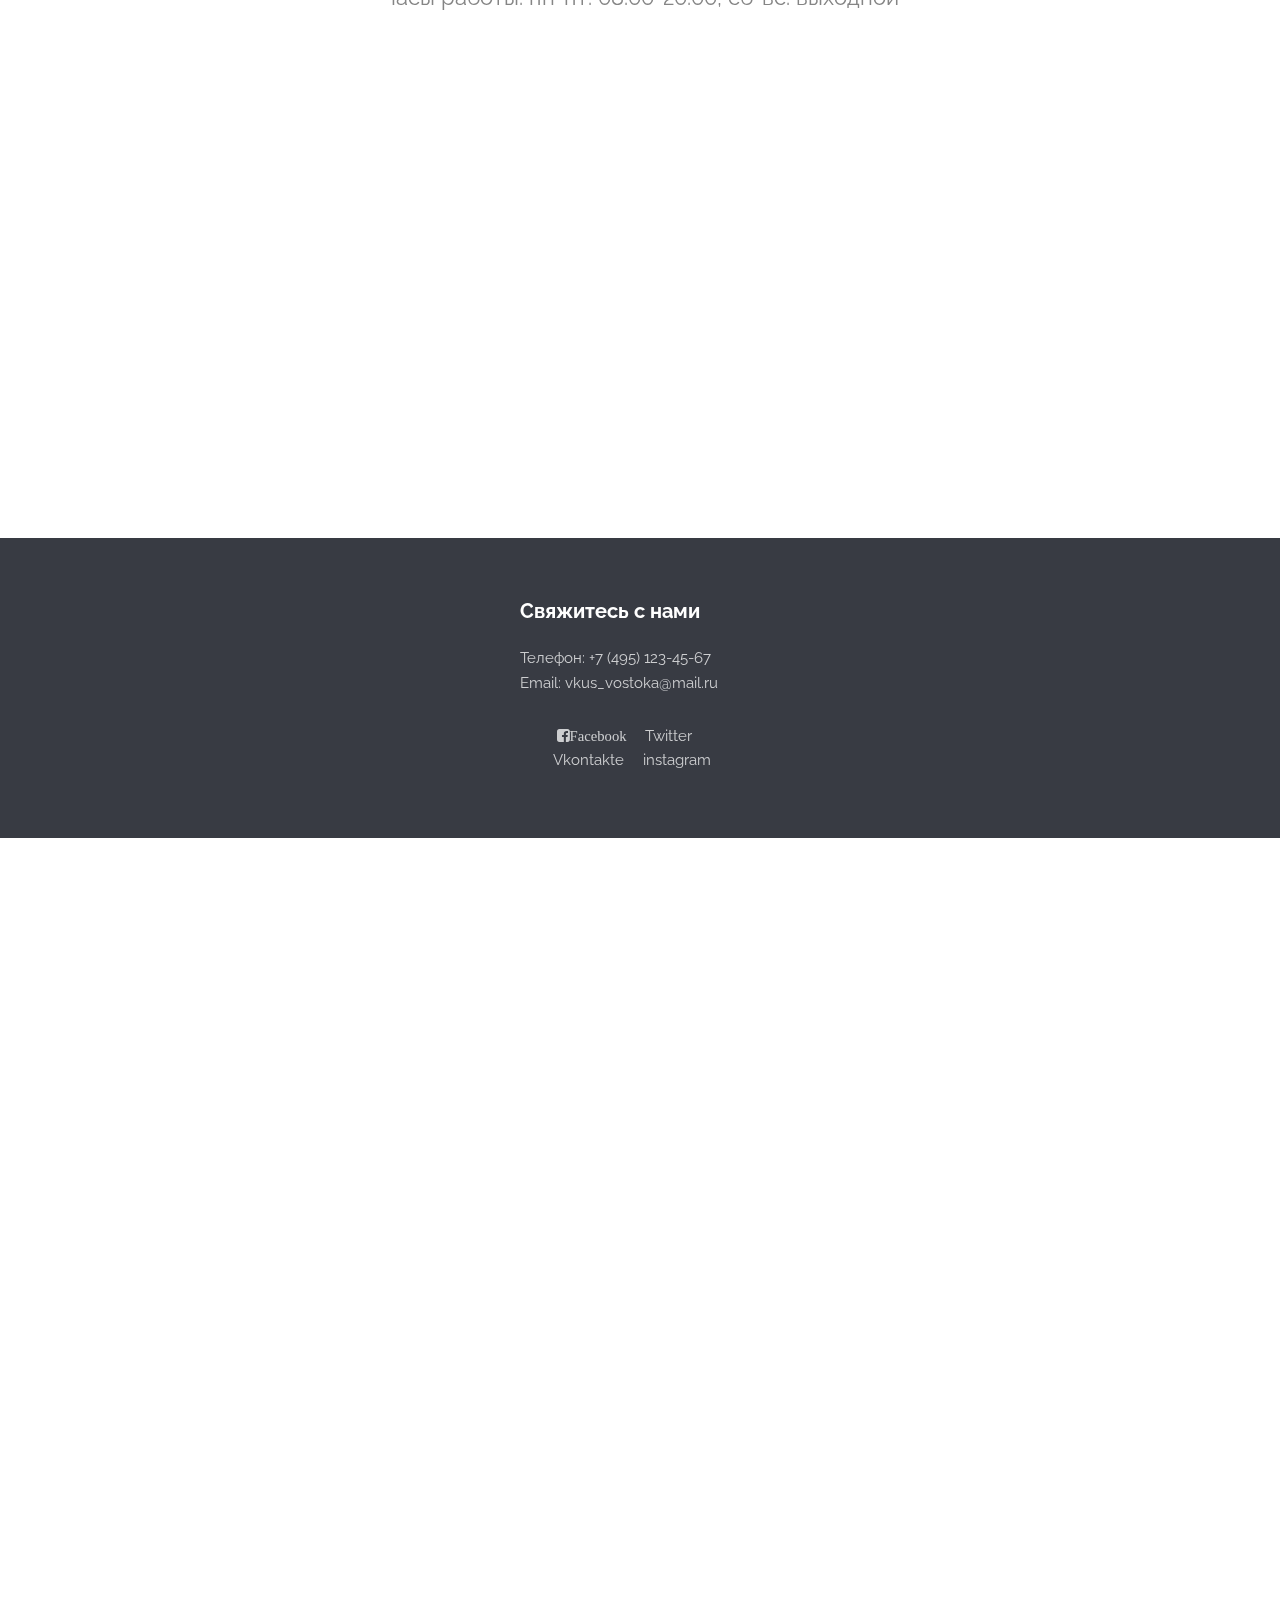
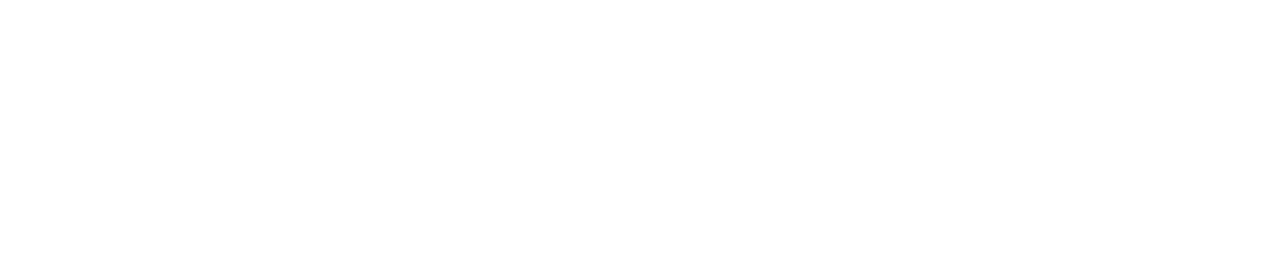
==== commit 02da73be: "Update index.html" ====
--- a/index.html
+++ b/index.html
@@ -109,7 +109,7 @@
            <p>Часы работы: пн-пт: 08:00-20:00, сб-вс: выходной</p>
 					
 	<iframe src="https://www.google.com/maps/embed?pb=!1m18!1m12!1m3!1d2245.2785865357123!2d37.642492161218655!3d55.75366261832412!2m3!1f0!2f0!3f0!3m2!1i1024!2i768!4f13.1!3m3!1m2!1s0x46b54af46fcfb04b%3A0x64d63dc48e9a683!2z0KXQuNGC0YDQvtCy0YHQutC40Lkg0L_QtdGALiwgMiwg0JzQvtGB0LrQstCwLCAxMDkwMjg!5e0!3m2!1sru!2sru!4v1513864912396" width="600" height="450" frameborder="0" style="border:0" allowfullscreen></iframe>
-					
+					</header>
 		<!-- Three -->
 		<footer>
 			<p>           </p>
@@ -125,20 +125,20 @@
 		<!-- Footer -->
 		<footer id="footer">
 			<div class="container">
-				<section class="links">
-					<div class="row">
-						<section class="3u 6u(medium)12u$(small)">
-							<h3>Свяжитесь с нами</h3>
-							<ul class="unstyled">
-							</ul>
-								<p> Телефон: +7 (495) 123-45-67</br>
-								<p> Email: vkus_vostoka@mail.ru</br>
-									<ul class="icons">
-																	<li>
-									<a href="https://ru-ru.facebook.com/" <i class="fa fa-facebook-square" aria-hidden="true"></i><span class="label">Facebook</span></a>
-																	</li>
-																	<li>
-																		 <a href="https://twitter.com/?lang=ru class="icon="rounded fa-twitter" <span class="label">Twitter</span></a>
+			<div class="row">
+			<section class="3u 6u(medium)12u$(small)">
+				<h3>Свяжитесь с нами</h3>
+				<ul class="unstyled">
+				<p> Телефон: +7 (495) 123-45-67</p>
+				<p> Email: vkus_vostoka@mail.ru</p>
+				</ul>
+				
+		<ul class="icons">
+		<li>
+		    <a href="https://ru-ru.facebook.com/" <i class="fa fa-facebook-square" aria-hidden="true"></i><span class="label">Facebook</span></a>
+			</li>
+			<li>
+		    <a href="https://twitter.com/?lang=ru class="icon="rounded fa-twitter" <span class="label">Twitter</span></a>
 																	 </li>
 																	 <li>
 																		 <a href=" https://vk.com/feed" <i class="icon=" fa fa-vk" aria-hidden="true" ></i><span class="label">Vkontakte</span></a>
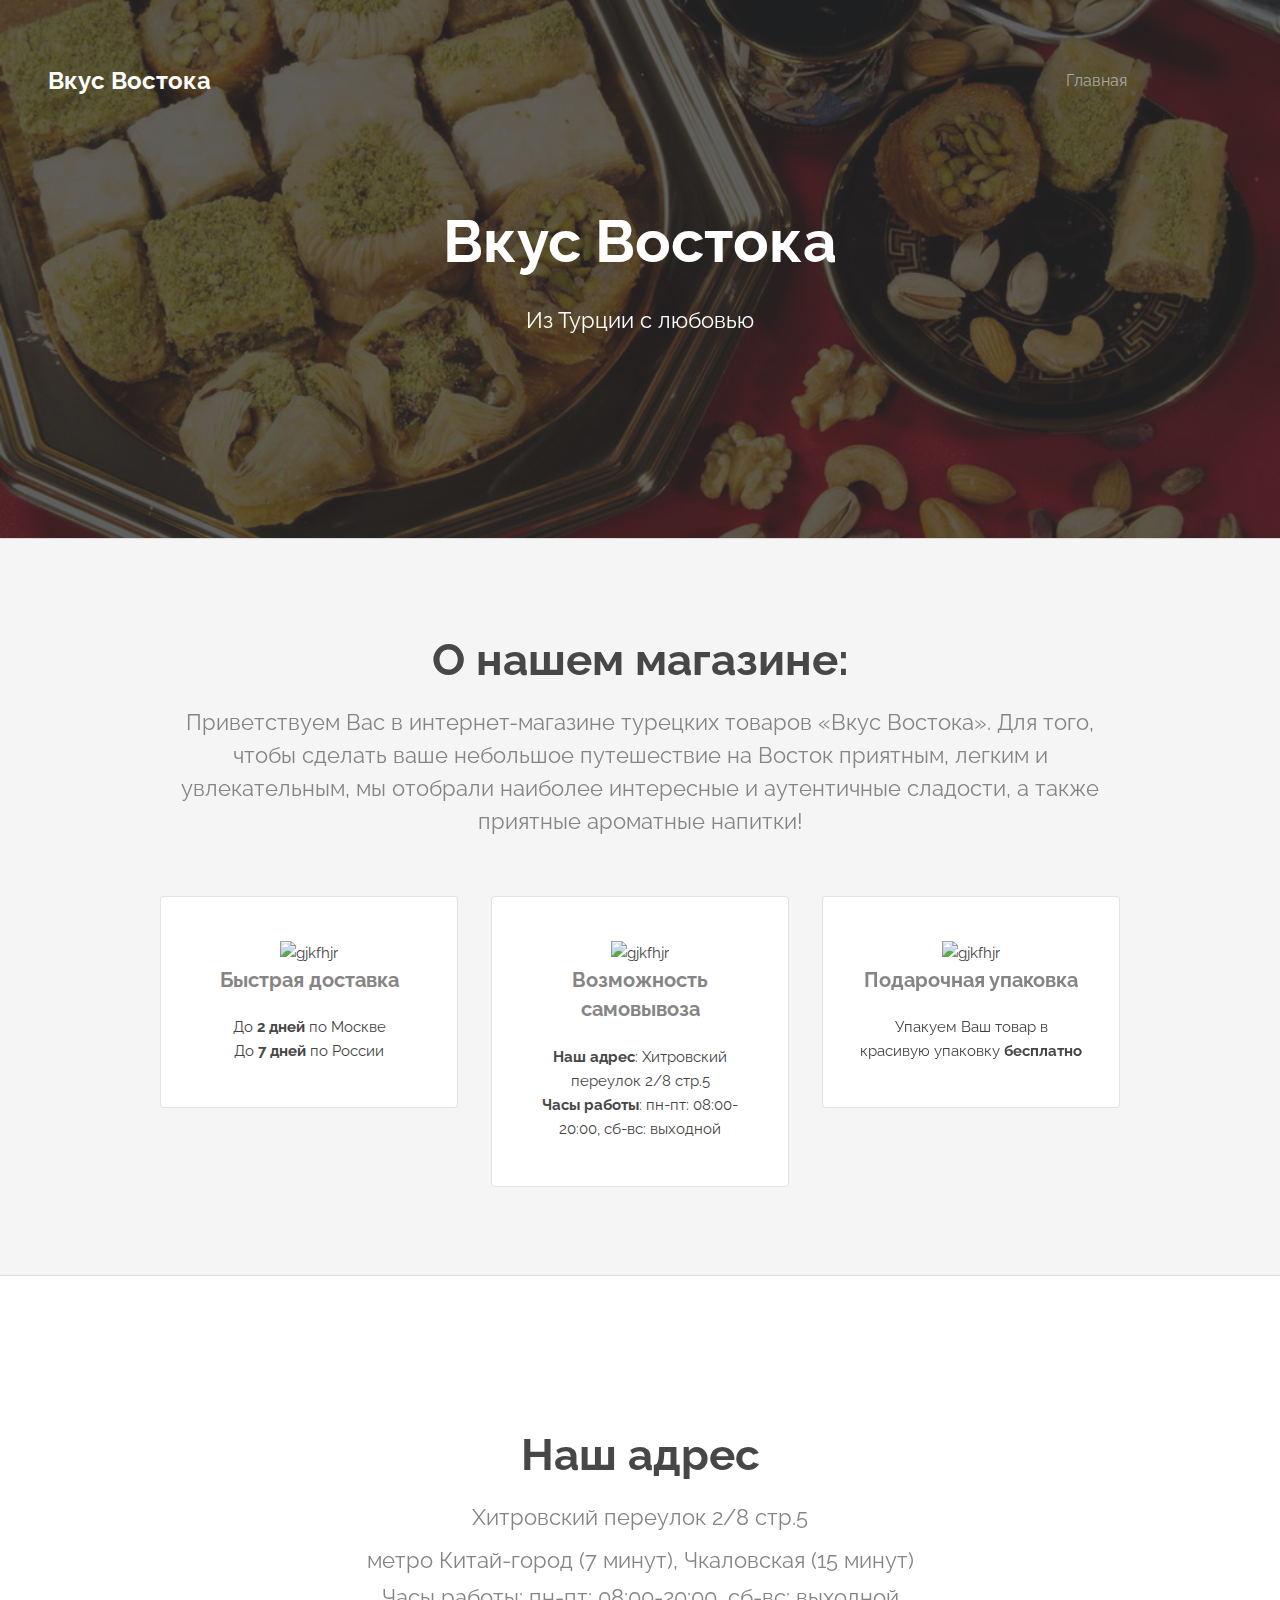
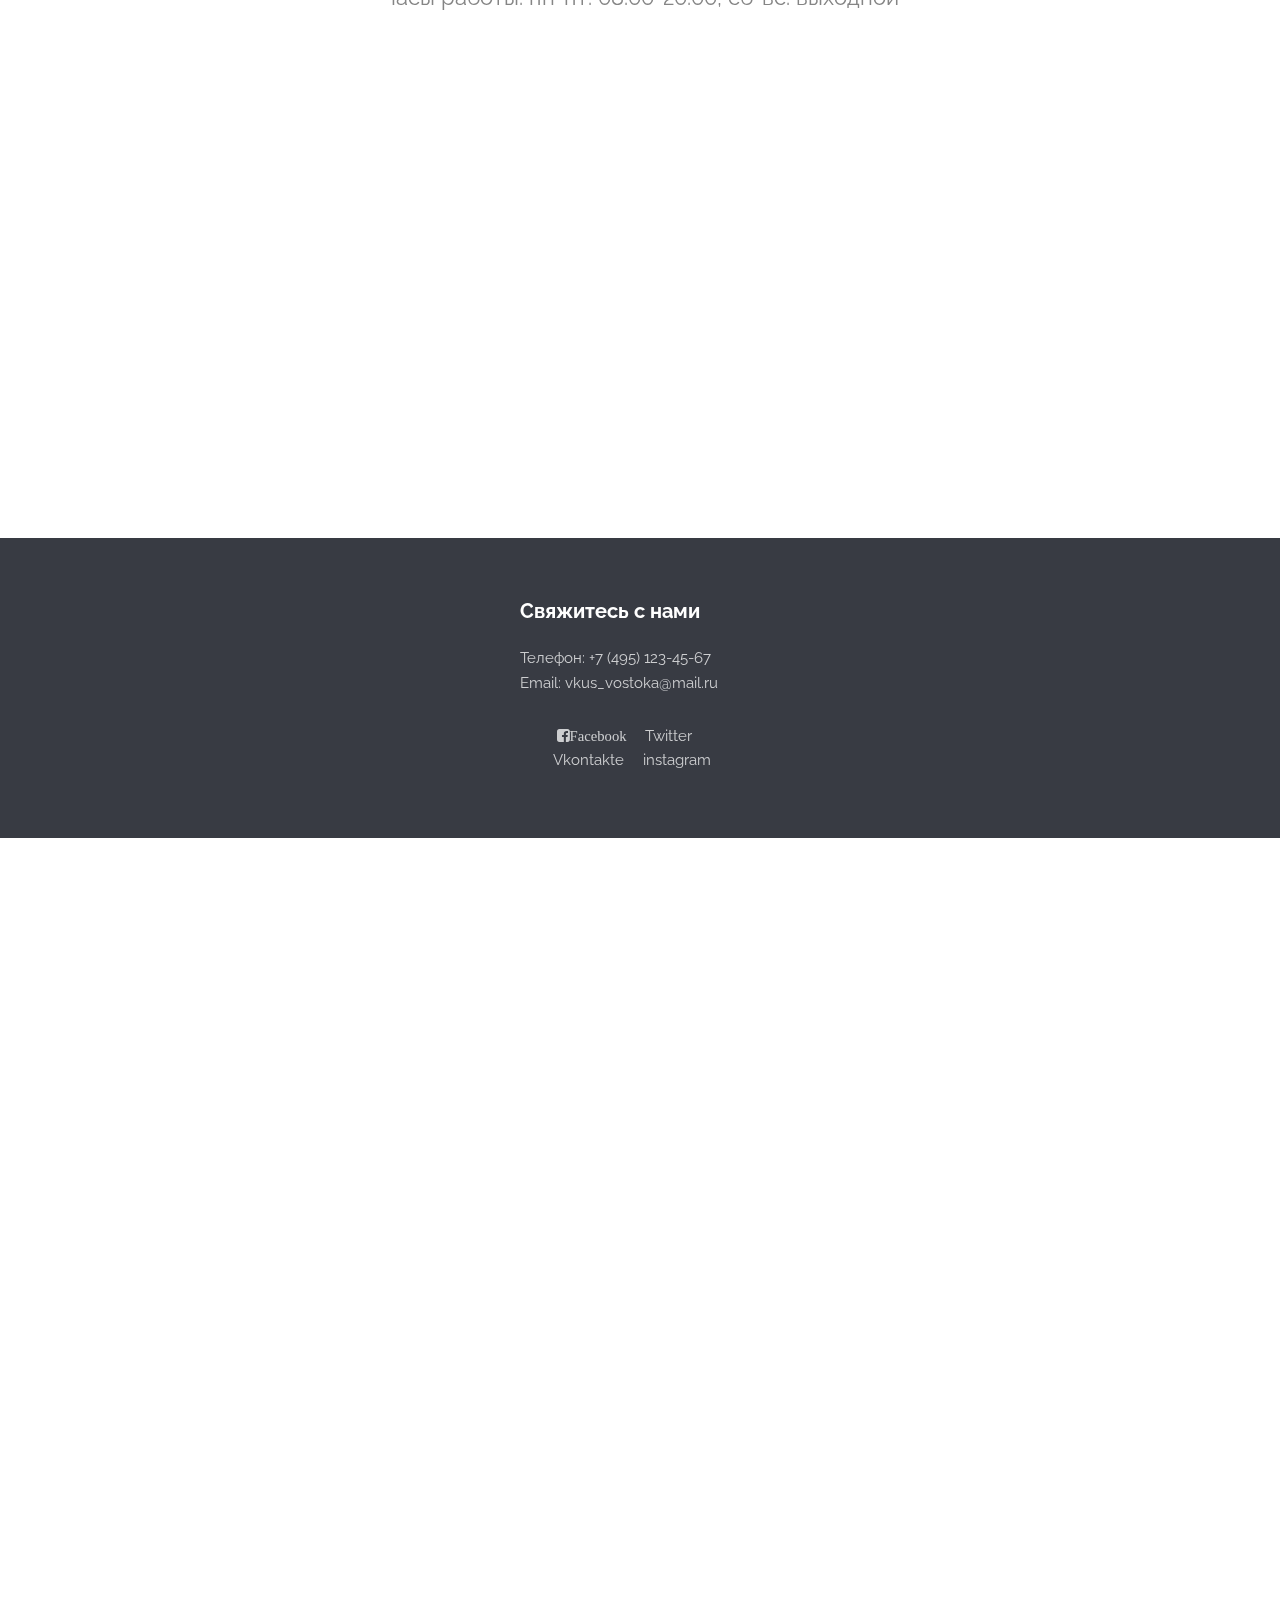
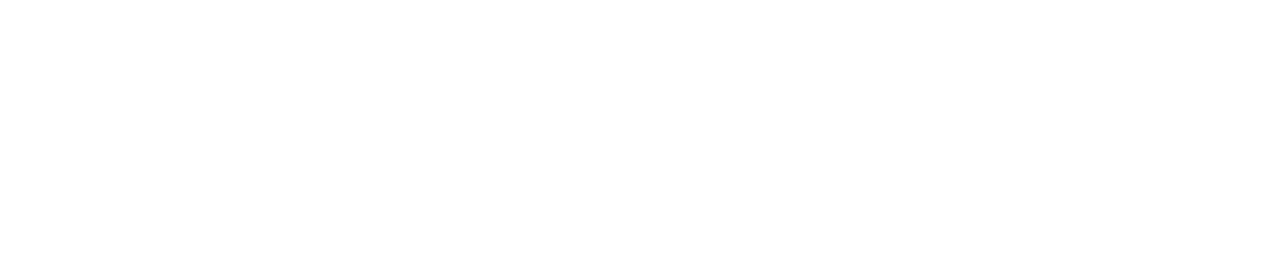
==== commit 7b9482e8: "Update index.html" ====
--- a/index.html
+++ b/index.html
@@ -7,10 +7,22 @@
 <html lang="ru">
 	<head>
 		<meta charset="UTF-8">
-		<title>Вкус Востока by TEMPLATED</title>
+		<title>Вкус Востока</title>
 		<meta http-equiv="content-type" content="text/html; charset=utf-8" />
 		<meta name="description" content="" />
 		<meta name="keywords" content="" />
+<link rel="apple-touch-icon" sizes="180x180" href="/apple-touch-icon.png">
+<link rel="icon" type="image/png" sizes="32x32" href="/favicon-32x32.png">
+<link rel="icon" type="image/png" sizes="16x16" href="/favicon-16x16.png">
+<link rel="manifest" href="/manifest.json">
+<link rel="mask-icon" href="/safari-pinned-tab.svg" color="#5bbad5">
+<meta name="theme-color" content="#ffffff">
+		
+<meta property="og:title" content="Вкус Востока"/>
+<meta property="og:description" content="Сладости и напитки из Турции"/>
+<meta property="og:image" content="http://patisserieroyale.com/wp-content/uploads/2011/04/Mix.jpg">
+<meta property="og:type" content="profile"/>
+<meta property="og:url" content= "https://alina0105.github.io/" />
 		<!--[if lte IE 8]><script src="js/html5shiv.js"></script><![endif]-->
 		<script src="js/jquery.min.js"></script>
 		<script src="js/skel.min.js"></script>
@@ -59,7 +71,7 @@
 				<div class="container">
 					<header class="major">
 						<h2>О нашем магазине:</h2>
-						<p> Уважаемый Юрий Владимирович, приветствуем Вас в интернет-магазине турецких товаров «Вкус Востока». Для того, чтобы сделать ваше небольшое путешествие на Восток приятным, легким и увлекательным, мы отобрали наиболее интересные и аутентичные сладости, а также приятные ароматные напитки!</p>
+						<p> Приветствуем Вас в интернет-магазине турецких товаров «Вкус Востока». Для того, чтобы сделать ваше небольшое путешествие на Восток приятным, легким и увлекательным, мы отобрали наиболее интересные и аутентичные сладости, а также приятные ароматные напитки!</p>
 					</header>
 					<div id="my-categories-12797106"></div>
 <div>
@@ -136,19 +148,19 @@
 		<ul class="icons">
 		<li>
 		    <a href="https://ru-ru.facebook.com/" <i class="fa fa-facebook-square" aria-hidden="true"></i><span class="label">Facebook</span></a>
-			</li>
-			<li>
+		       </li>
+		<li>
 		    <a href="https://twitter.com/?lang=ru class="icon="rounded fa-twitter" <span class="label">Twitter</span></a>
-																	 </li>
-																	 <li>
-																		 <a href=" https://vk.com/feed" <i class="icon=" fa fa-vk" aria-hidden="true" ></i><span class="label">Vkontakte</span></a>
-								                   </li>
-																	 <li>
-																	 <a href="https://www.instagram.com/?hl=ru" <i class="icon=" fa fa-instagram" aria-hidden="true"></i><span class="label">instagram</span></a>
-                                  </li>
-														</ul>
-						 </section>
-						</div>
-			</footer>
-	</body>
+		       </li>
+		<li>
+		    <a href=" https://vk.com/feed" <i class="icon=" fa fa-vk" aria-hidden="true" ></i><span class="label">Vkontakte</span></a>
+		       </li>
+		<li>
+	            <a href="https://www.instagram.com/?hl=ru" <i class="icon=" fa fa-instagram" aria-hidden="true"></i><span class="label">instagram</span></a>
+                       </li>
+	    </ul>       
+          </section>
+        </div>
+     </footer>
+   </body>
 </html>
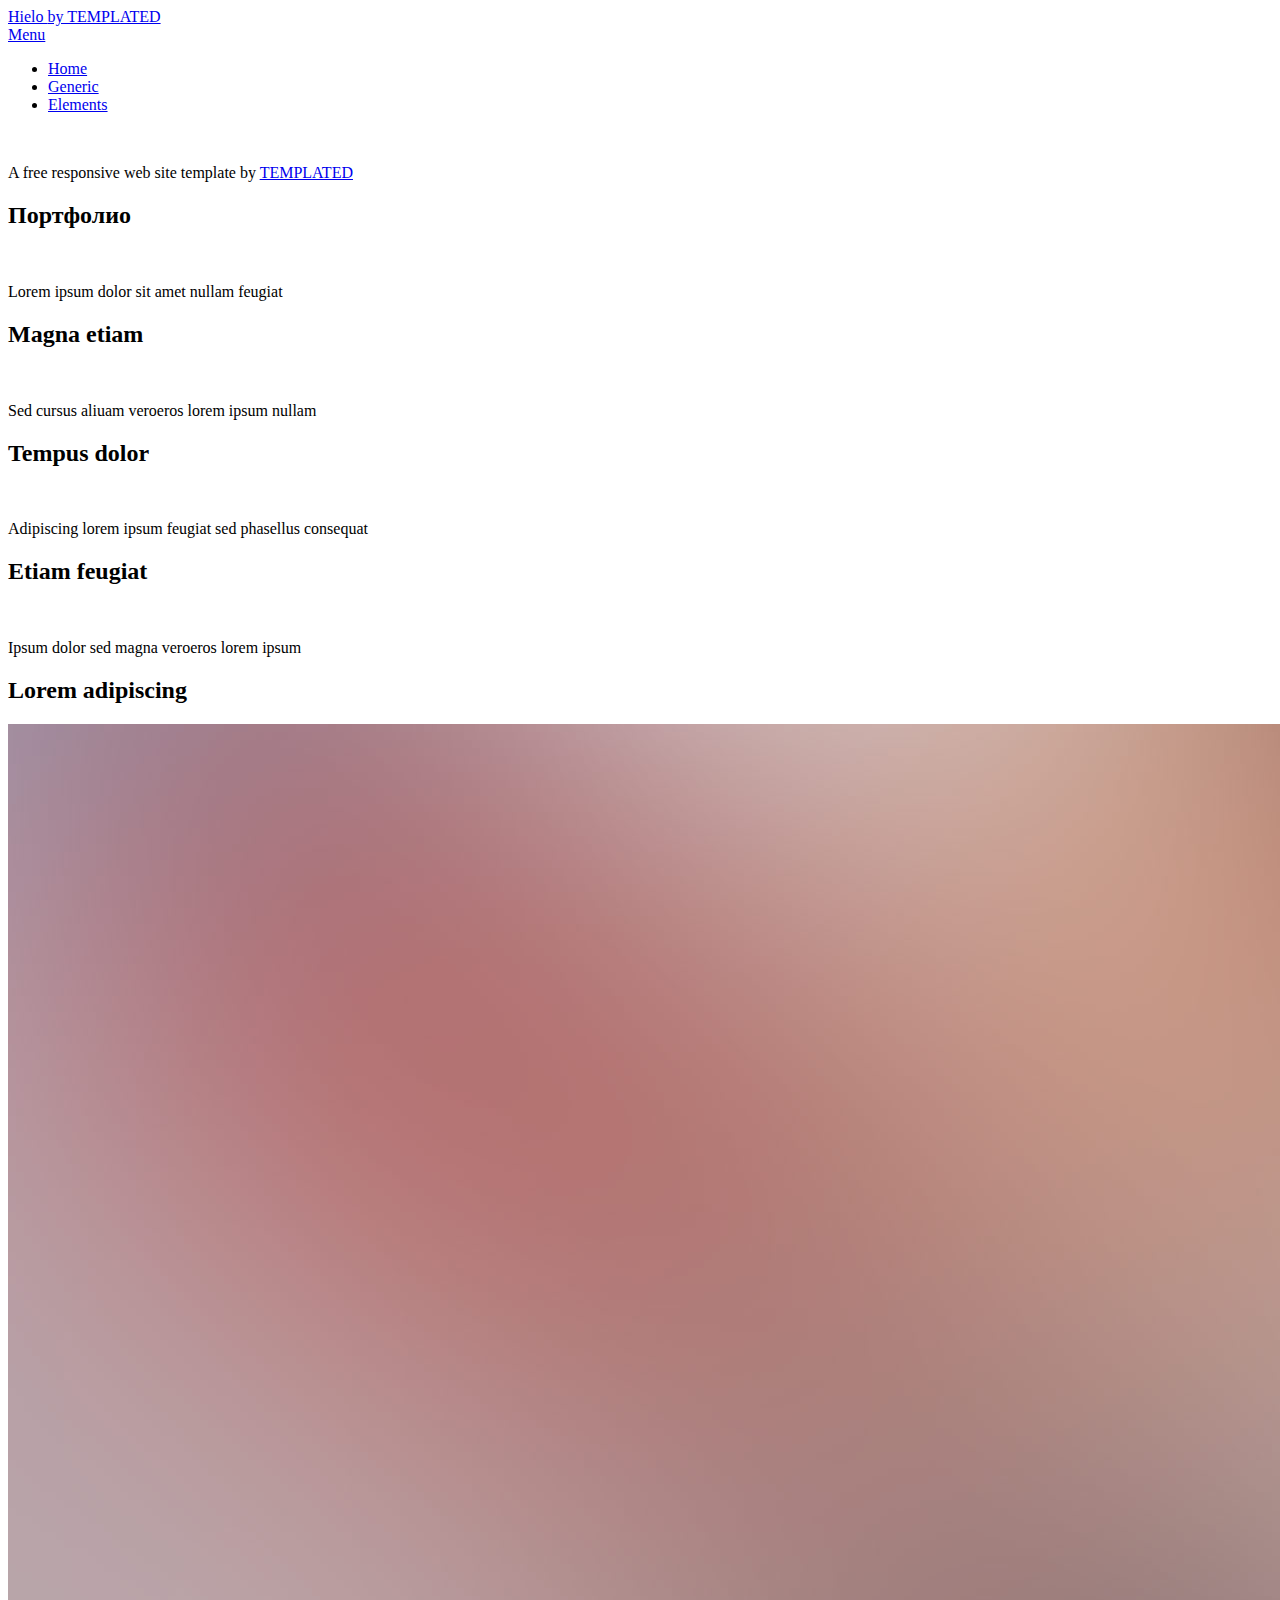
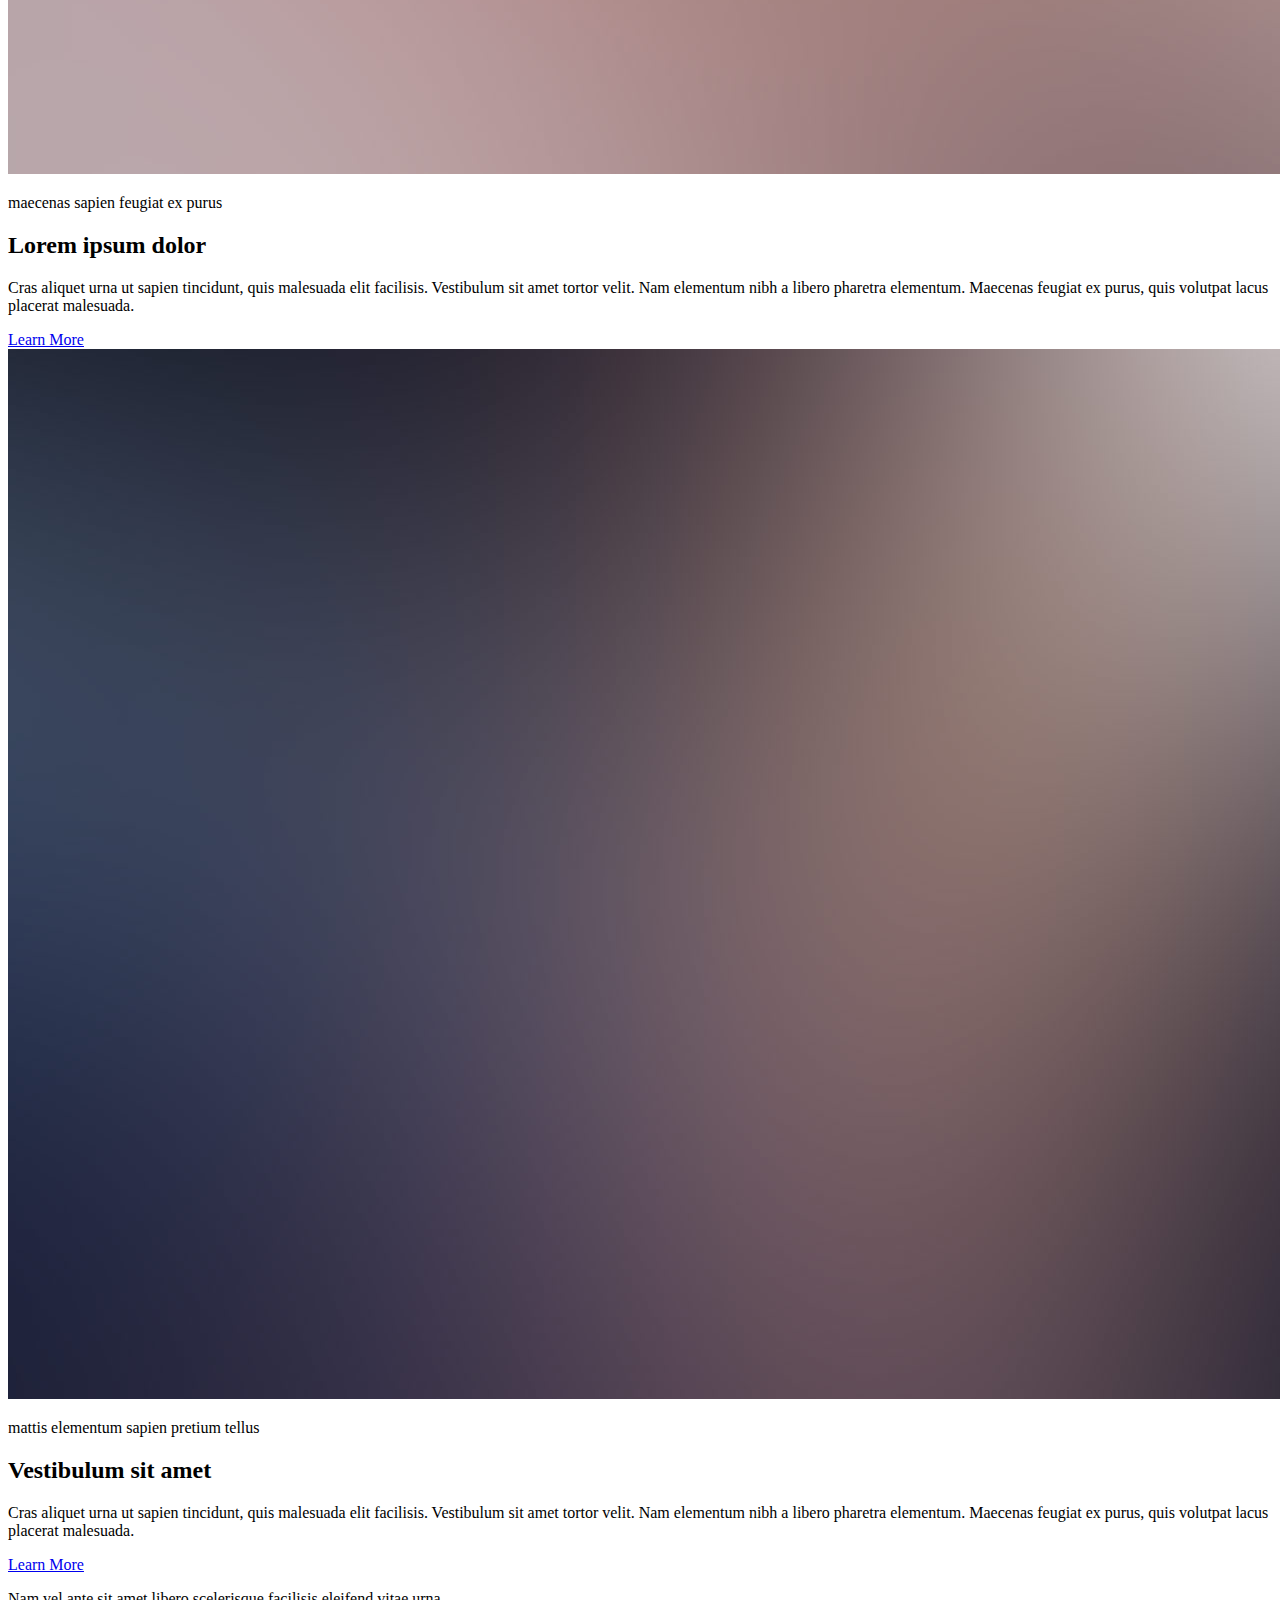
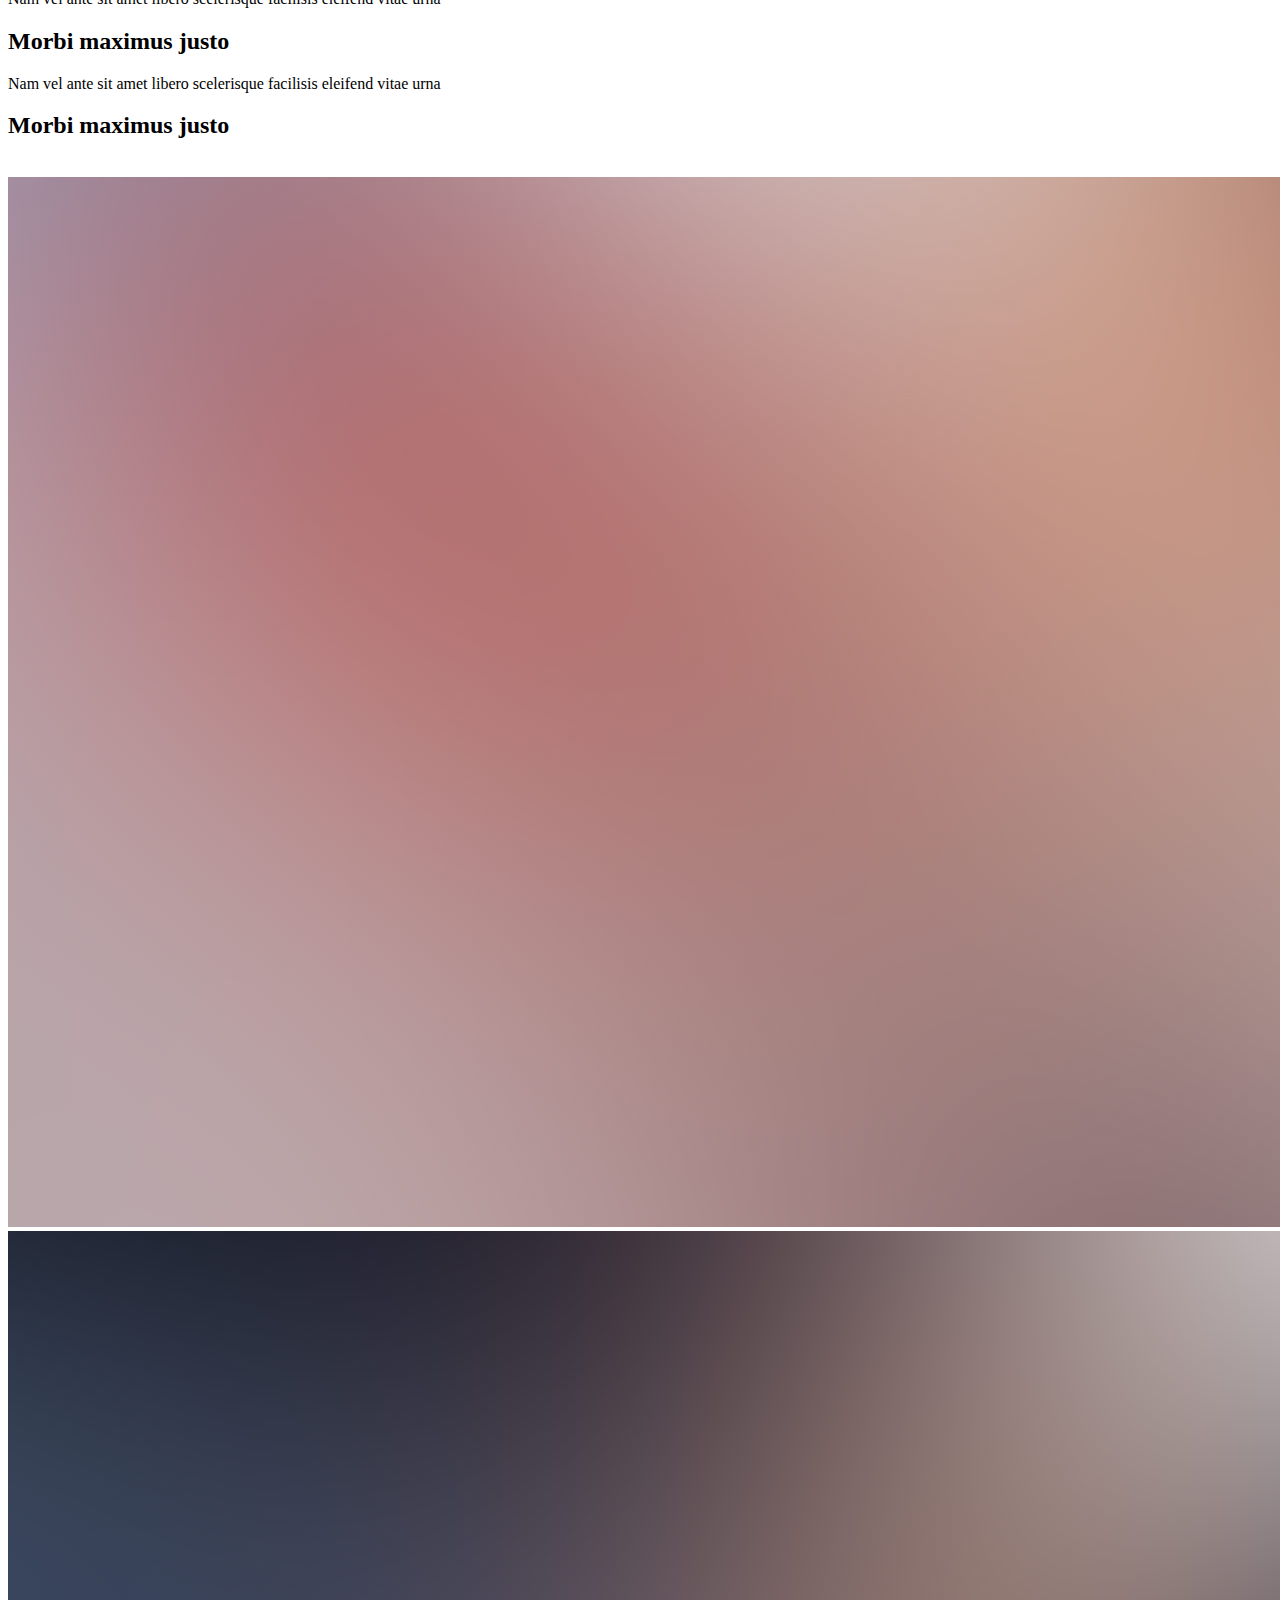
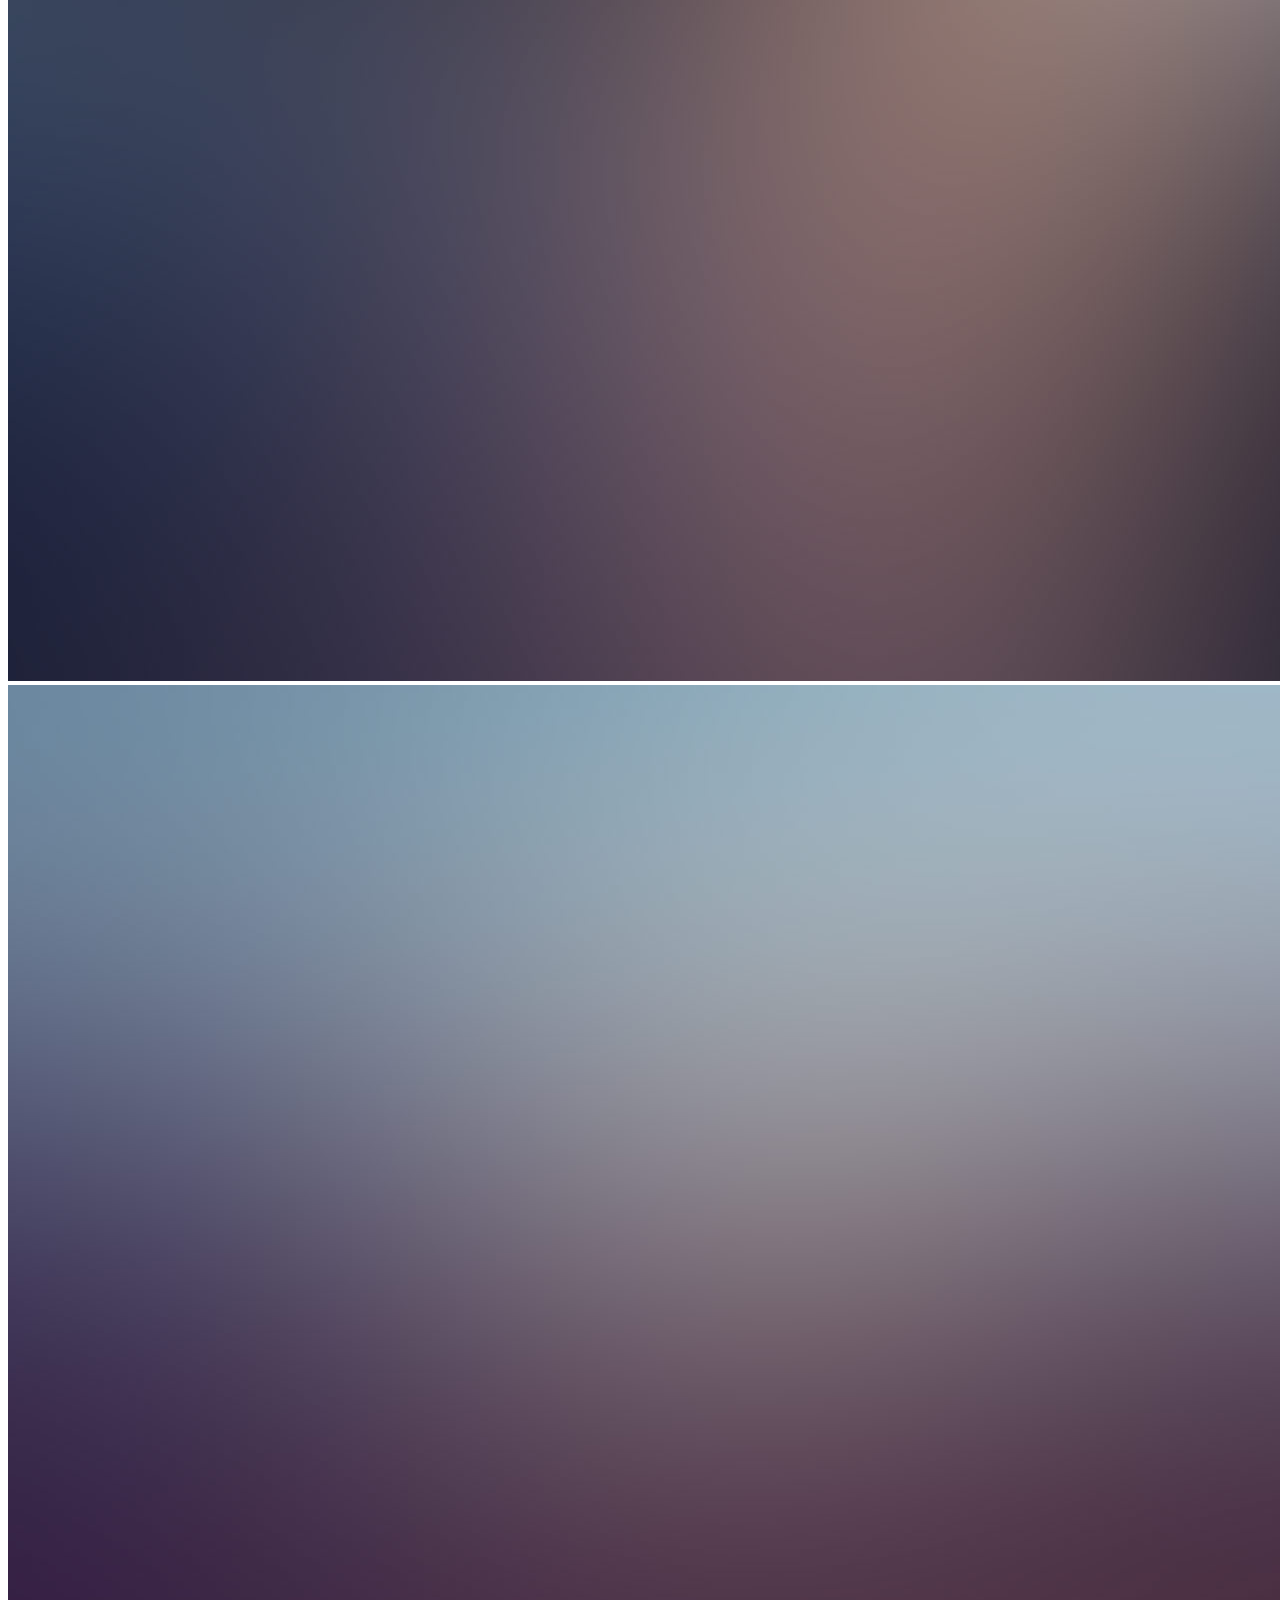
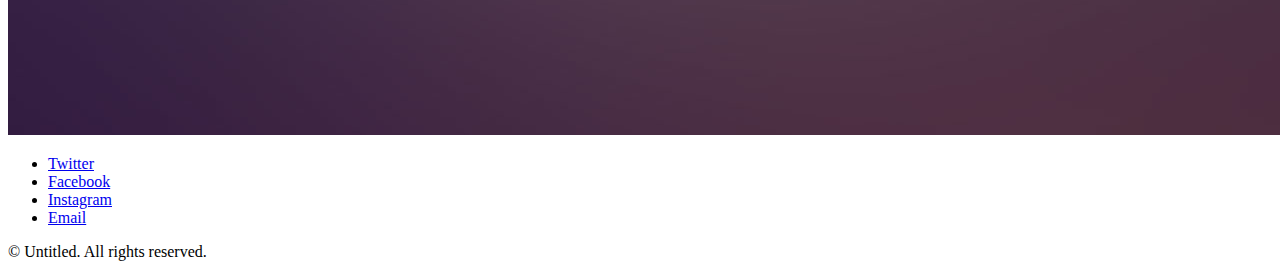
==== commit 0bcfe699: "Add files via upload" ====
--- a/index.html
+++ b/index.html
@@ -1,166 +1,191 @@
-<!DOCTYPE html>
-<!--
-	Transit by TEMPLATED
-	templated.co @templatedco
-	Released for free under the Creative Commons Attribution 3.0 license (templated.co/license)
--->
-<html lang="ru">
-	<head>
-		<meta charset="UTF-8">
-		<title>Вкус Востока</title>
-		<meta http-equiv="content-type" content="text/html; charset=utf-8" />
-		<meta name="description" content="" />
-		<meta name="keywords" content="" />
-<link rel="apple-touch-icon" sizes="180x180" href="/apple-touch-icon.png">
-<link rel="icon" type="image/png" sizes="32x32" href="/favicon-32x32.png">
-<link rel="icon" type="image/png" sizes="16x16" href="/favicon-16x16.png">
-<link rel="manifest" href="/manifest.json">
-<link rel="mask-icon" href="/safari-pinned-tab.svg" color="#5bbad5">
-<meta name="theme-color" content="#ffffff">
-		
-<meta property="og:title" content="Вкус Востока"/>
-<meta property="og:description" content="Сладости и напитки из Турции"/>
-<meta property="og:image" content="http://patisserieroyale.com/wp-content/uploads/2011/04/Mix.jpg">
-<meta property="og:type" content="profile"/>
-<meta property="og:url" content= "https://alina0105.github.io/" />
-		<!--[if lte IE 8]><script src="js/html5shiv.js"></script><![endif]-->
-		<script src="js/jquery.min.js"></script>
-		<script src="js/skel.min.js"></script>
-		<script src="js/skel-layers.min.js"></script>
-		<script src="js/init.js"></script>
-		<noscript>
-			<link rel="stylesheet" href="css/skel.css" />
-			<link rel="stylesheet" href="css/style.css" />
-			<link rel="stylesheet" href="css/style-xlarge.css" />
-		</noscript>
-	</head>
-	<body class="landing">
-
-		<!-- Header -->
-			<header id="header">
-				<h1><a href="index.html">Вкус Востока</a></h1>
-				<nav id="nav">
-					<ul>
-						<li><a href="index.html">Главная</a></li>
-						<li><a id="my-search-12797106"></a></li>
-						<li><a id="my-cart-12797106"></a></li>
-<div>
-<script data-cfasync="false"  src="https://app.ecwid.com/script.js?12797106&data_platform=code&data_date=2017-12-18" charset="utf-8"></script>
-<script> xSearch("id=my-search-12797106"); </script>
-</div>
-
-<div>
-<script data-cfasync="false" src="https://app.ecwid.com/script.js?12797106&data_platform=code&data_date=2017-12-18" charset="utf-8"></script>
-<!-- remove layout parameter if you want to position minicart yourself -->
-<script> xMinicart("layout=attachToCategories", "id=my-cart-12797106"); </script>
-</div>
-					</ul>
-				</nav>
-			</header>
-
-		<!-- Banner -->
-			<section id="banner">
-				<h2>Вкус Востока</h2>
-				<p>Из Турции с любовью</p>
-
-			</section>
-
-
-		<!-- One -->
-			<section id="one" class="wrapper style1 special">
-				<div class="container">
-					<header class="major">
-						<h2>О нашем магазине:</h2>
-						<p> Приветствуем Вас в интернет-магазине турецких товаров «Вкус Востока». Для того, чтобы сделать ваше небольшое путешествие на Восток приятным, легким и увлекательным, мы отобрали наиболее интересные и аутентичные сладости, а также приятные ароматные напитки!</p>
-					</header>
-					<div id="my-categories-12797106"></div>
-<div>
-<script data-cfasync="false" src="https://app.ecwid.com/script.js?12797106&data_platform=code&data_date=2017-12-18" charset="utf-8"></script>
-<script> xCategoriesV2("id=my-categories-12797106"); </script>
-</div>
-					<div id="my-store-12797106"></div>
-<div>
-<script data-cfasync="false" type="text/javascript" src="https://app.ecwid.com/script.js?12797106&data_platform=code&data_date=2017-12-18" charset="utf-8"></script><script type="text/javascript"> xProductBrowser("categoriesPerRow=3","views=grid(20,3) list(60) table(60)","categoryView=grid","searchView=list","id=my-store-12797106");</script>
-</div>
-
-					<div class="row 150%">
-						<div class="4u 12u$(medium)">
-							<section class="box">
-								<img src="https://vk.com/doc68001596_456050290?hash=07dadf26fb80cdff6b&dl=9abb42e77200e16c4f" alt="gjkfhjr" height="60" width="60">
-								<h3>Быстрая доставка</h3>
-								<p>До <b>2 дней</b> по Москве</p>
-								<p>До <b>7 дней</b> по России</p>
-							</section>
-						</div>
-						<div class="4u 12u$(medium)">
-							<section class="box">
-								<img src="https://vk.com/doc68001596_456050268?hash=aeab85d95b785fa1be&dl=ebe4260e86ff356a35" alt="gjkfhjr" height="60" width="60">
-								<h3>Возможность самовывоза</h3>
-								<p><b>Наш адрес</b>: Хитровский переулок 2/8 стр.5</p>
-								<p><b>Часы работы</b>: пн-пт: 08:00-20:00, сб-вс: выходной</p>
-							</section>
-						</div>
-						<div class="4u$ 12u$(medium)">
-							<section class="box">
-							<img src="https://pp.userapi.com/c830708/v830708424/15da0/OUzK2pclZWg.jpg" alt="gjkfhjr" height="60" width="60">
-								<h3>Подарочная упаковка</h3>
-								<p>Упакуем Ваш товар в красивую упаковку <b>бесплатно</b></p>
-							</section>
-						</div>
-					</div>
-				</div>
-			</section>
-		<!-- Two -->
-			<section id="two" class="wrapper style2 special">
-			</section>
-				<div class="container">
-					<header class="major">
-						<h2>Наш адрес</h2>
-            <p>Хитровский переулок 2/8 стр.5 </p>
-						<p>метро Китай-город (7 минут), Чкаловская (15 минут)</p>
-           <p>Часы работы: пн-пт: 08:00-20:00, сб-вс: выходной</p>
-					
-	<iframe src="https://www.google.com/maps/embed?pb=!1m18!1m12!1m3!1d2245.2785865357123!2d37.642492161218655!3d55.75366261832412!2m3!1f0!2f0!3f0!3m2!1i1024!2i768!4f13.1!3m3!1m2!1s0x46b54af46fcfb04b%3A0x64d63dc48e9a683!2z0KXQuNGC0YDQvtCy0YHQutC40Lkg0L_QtdGALiwgMiwg0JzQvtGB0LrQstCwLCAxMDkwMjg!5e0!3m2!1sru!2sru!4v1513864912396" width="600" height="450" frameborder="0" style="border:0" allowfullscreen></iframe>
-					</header>
-		<!-- Three -->
-		<footer>
-			<p>           </p>
-			<ul class="actions">
-
-			</ul>
-		</footer>
-	</div>
-</section>
-
-
-
-		<!-- Footer -->
-		<footer id="footer">
-			<div class="container">
-			<div class="row">
-			<section class="3u 6u(medium)12u$(small)">
-				<h3>Свяжитесь с нами</h3>
-				<ul class="unstyled">
-				<p> Телефон: +7 (495) 123-45-67</p>
-				<p> Email: vkus_vostoka@mail.ru</p>
-				</ul>
-				
-		<ul class="icons">
-		<li>
-		    <a href="https://ru-ru.facebook.com/" <i class="fa fa-facebook-square" aria-hidden="true"></i><span class="label">Facebook</span></a>
-		       </li>
-		<li>
-		    <a href="https://twitter.com/?lang=ru class="icon="rounded fa-twitter" <span class="label">Twitter</span></a>
-		       </li>
-		<li>
-		    <a href=" https://vk.com/feed" <i class="icon=" fa fa-vk" aria-hidden="true" ></i><span class="label">Vkontakte</span></a>
-		       </li>
-		<li>
-	            <a href="https://www.instagram.com/?hl=ru" <i class="icon=" fa fa-instagram" aria-hidden="true"></i><span class="label">instagram</span></a>
-                       </li>
-	    </ul>       
-          </section>
-        </div>
-     </footer>
-   </body>
-</html>
+<!DOCTYPE HTML>
+<!--
+	Hielo by TEMPLATED
+	templated.co @templatedco
+	Released for free under the Creative Commons Attribution 3.0 license (templated.co/license)
+-->
+<html>
+	<head>
+		<title>Hielo by TEMPLATED</title>
+		<meta charset="utf-8" />
+		<meta name="viewport" content="width=device-width, initial-scale=1" />
+		<link rel="stylesheet" href="assets/css/main.css" />
+	</head>
+	<body>
+
+		<!-- Header -->
+			<header id="header" class="alt">
+				<div class="logo"><a href="index.html">Hielo <span>by TEMPLATED</span></a></div>
+				<a href="#menu">Menu</a>
+			</header>
+
+		<!-- Nav -->
+			<nav id="menu">
+				<ul class="links">
+					<li><a href="index.html">Home</a></li>
+					<li><a href="generic.html">Generic</a></li>
+					<li><a href="elements.html">Elements</a></li>
+				</ul>
+			</nav>
+
+		<!-- Banner -->
+			<section class="banner full">
+				<article>
+					<img src="images/slide01.jpg" alt="" />
+					<div class="inner">
+						<header>
+							<p>A free responsive web site template by <a href="https://templated.co">TEMPLATED</a></p>
+							<h2>Портфолио</h2>
+						</header>
+					</div>
+				</article>
+				<article>
+					<img src="images/slide02.jpg" alt="" />
+					<div class="inner">
+						<header>
+							<p>Lorem ipsum dolor sit amet nullam feugiat</p>
+							<h2>Magna etiam</h2>
+						</header>
+					</div>
+				</article>
+				<article>
+					<img src="images/slide03.jpg"  alt="" />
+					<div class="inner">
+						<header>
+							<p>Sed cursus aliuam veroeros lorem ipsum nullam</p>
+							<h2>Tempus dolor</h2>
+						</header>
+					</div>
+				</article>
+				<article>
+					<img src="images/slide04.jpg"  alt="" />
+					<div class="inner">
+						<header>
+							<p>Adipiscing lorem ipsum feugiat sed phasellus consequat</p>
+							<h2>Etiam feugiat</h2>
+						</header>
+					</div>
+				</article>
+				<article>
+					<img src="images/slide05.jpg"  alt="" />
+					<div class="inner">
+						<header>
+							<p>Ipsum dolor sed magna veroeros lorem ipsum</p>
+							<h2>Lorem adipiscing</h2>
+						</header>
+					</div>
+				</article>
+			</section>
+
+		<!-- One -->
+			<section id="one" class="wrapper style2">
+				<div class="inner">
+					<div class="grid-style">
+
+						<div>
+							<div class="box">
+								<div class="image fit">
+									<img src="images/pic02.jpg" alt="" />
+								</div>
+								<div class="content">
+									<header class="align-center">
+										<p>maecenas sapien feugiat ex purus</p>
+										<h2>Lorem ipsum dolor</h2>
+									</header>
+									<p> Cras aliquet urna ut sapien tincidunt, quis malesuada elit facilisis. Vestibulum sit amet tortor velit. Nam elementum nibh a libero pharetra elementum. Maecenas feugiat ex purus, quis volutpat lacus placerat malesuada.</p>
+									<footer class="align-center">
+										<a href="#" class="button alt">Learn More</a>
+									</footer>
+								</div>
+							</div>
+						</div>
+
+						<div>
+							<div class="box">
+								<div class="image fit">
+									<img src="images/pic03.jpg" alt="" />
+								</div>
+								<div class="content">
+									<header class="align-center">
+										<p>mattis elementum sapien pretium tellus</p>
+										<h2>Vestibulum sit amet</h2>
+									</header>
+									<p> Cras aliquet urna ut sapien tincidunt, quis malesuada elit facilisis. Vestibulum sit amet tortor velit. Nam elementum nibh a libero pharetra elementum. Maecenas feugiat ex purus, quis volutpat lacus placerat malesuada.</p>
+									<footer class="align-center">
+										<a href="#" class="button alt">Learn More</a>
+									</footer>
+								</div>
+							</div>
+						</div>
+
+					</div>
+				</div>
+			</section>
+
+		<!-- Two -->
+			<section id="two" class="wrapper style3">
+				<div class="inner">
+					<header class="align-center">
+						<p>Nam vel ante sit amet libero scelerisque facilisis eleifend vitae urna</p>
+						<h2>Morbi maximus justo</h2>
+					</header>
+				</div>
+			</section>
+
+		<!-- Three -->
+			<section id="three" class="wrapper style2">
+				<div class="inner">
+					<header class="align-center">
+						<p class="special">Nam vel ante sit amet libero scelerisque facilisis eleifend vitae urna</p>
+						<h2>Morbi maximus justo</h2>
+					</header>
+					<div class="gallery">
+						<div>
+							<div class="image fit">
+								<a href="#"><img src="images/pic01.jpg" alt="" /></a>
+							</div>
+						</div>
+						<div>
+							<div class="image fit">
+								<a href="#"><img src="images/pic02.jpg" alt="" /></a>
+							</div>
+						</div>
+						<div>
+							<div class="image fit">
+								<a href="#"><img src="images/pic03.jpg" alt="" /></a>
+							</div>
+						</div>
+						<div>
+							<div class="image fit">
+								<a href="#"><img src="images/pic04.jpg" alt="" /></a>
+							</div>
+						</div>
+					</div>
+				</div>
+			</section>
+
+
+		<!-- Footer -->
+			<footer id="footer">
+				<div class="container">
+					<ul class="icons">
+						<li><a href="#" class="icon fa-twitter"><span class="label">Twitter</span></a></li>
+						<li><a href="#" class="icon fa-facebook"><span class="label">Facebook</span></a></li>
+						<li><a href="#" class="icon fa-instagram"><span class="label">Instagram</span></a></li>
+						<li><a href="#" class="icon fa-envelope-o"><span class="label">Email</span></a></li>
+					</ul>
+				</div>
+				<div class="copyright">
+					&copy; Untitled. All rights reserved.
+				</div>
+			</footer>
+
+		<!-- Scripts -->
+			<script src="assets/js/jquery.min.js"></script>
+			<script src="assets/js/jquery.scrollex.min.js"></script>
+			<script src="assets/js/skel.min.js"></script>
+			<script src="assets/js/util.js"></script>
+			<script src="assets/js/main.js"></script>
+
+	</body>
+</html>
